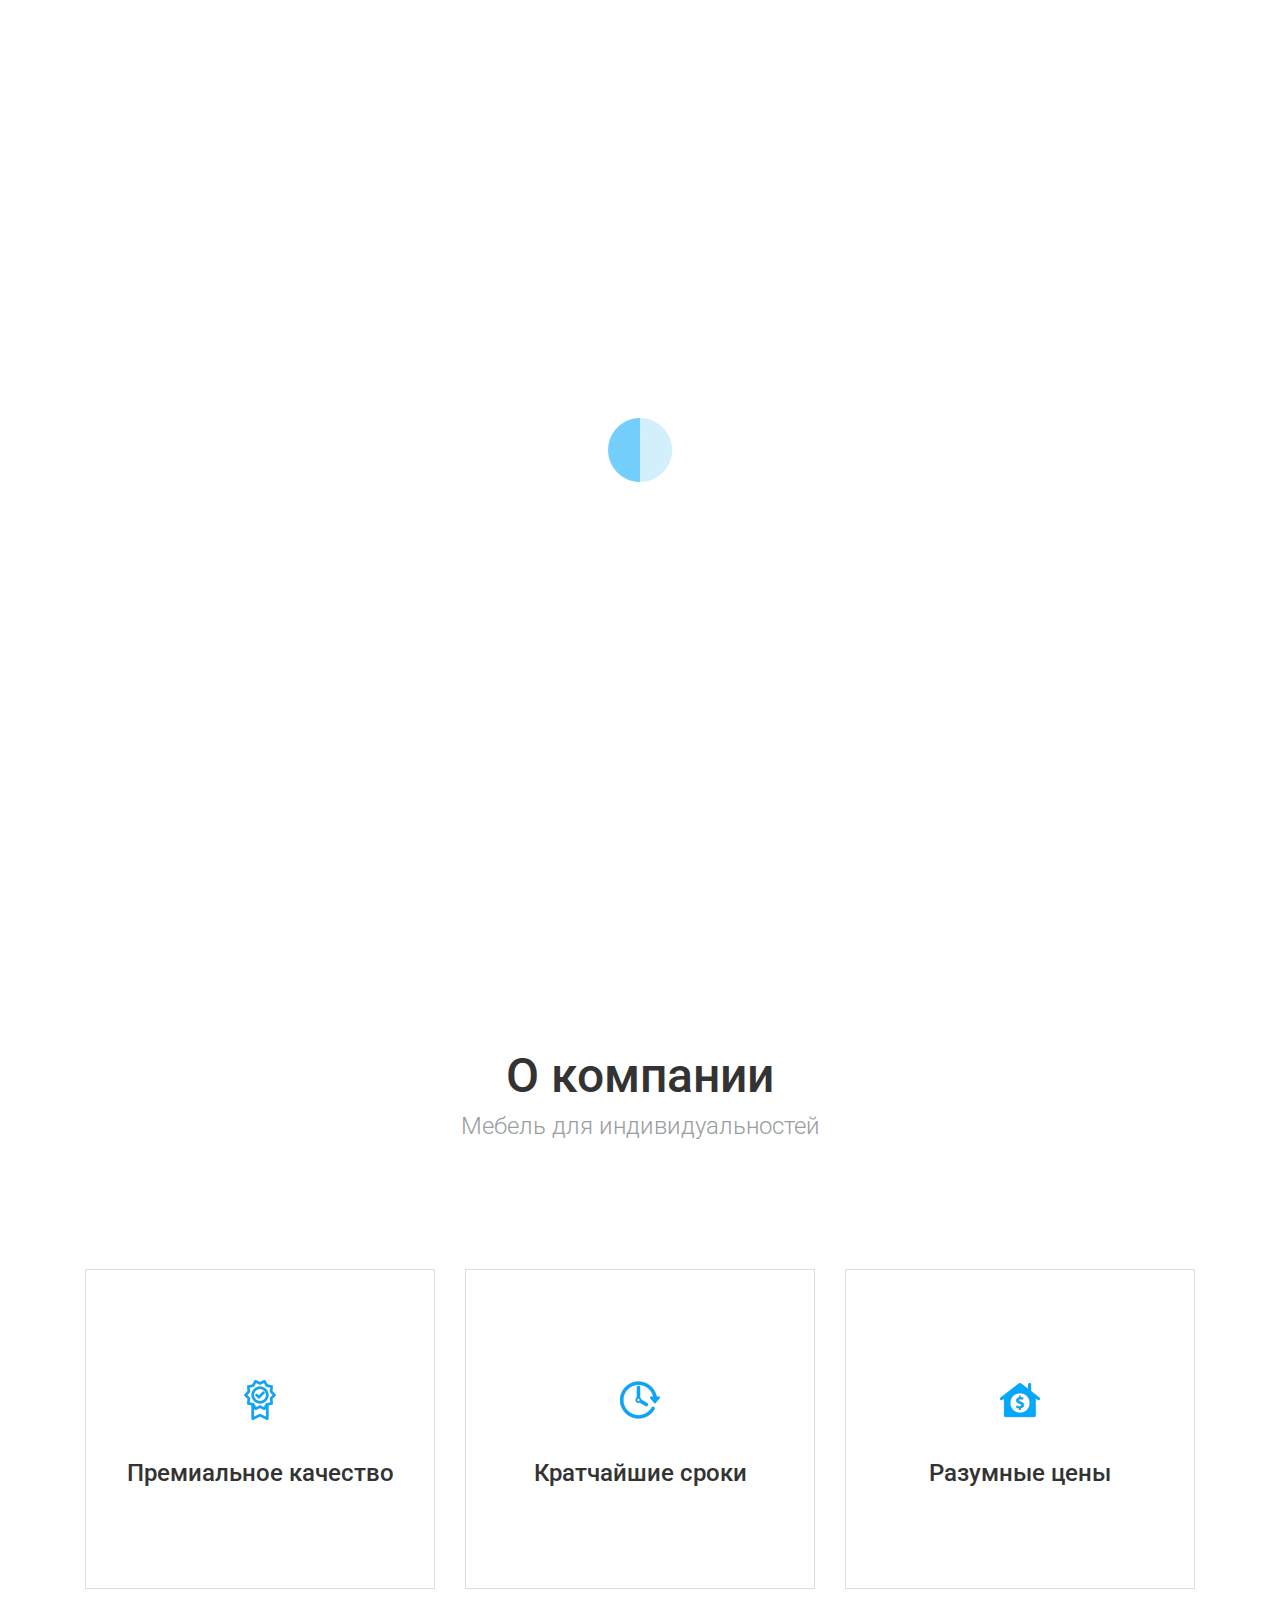
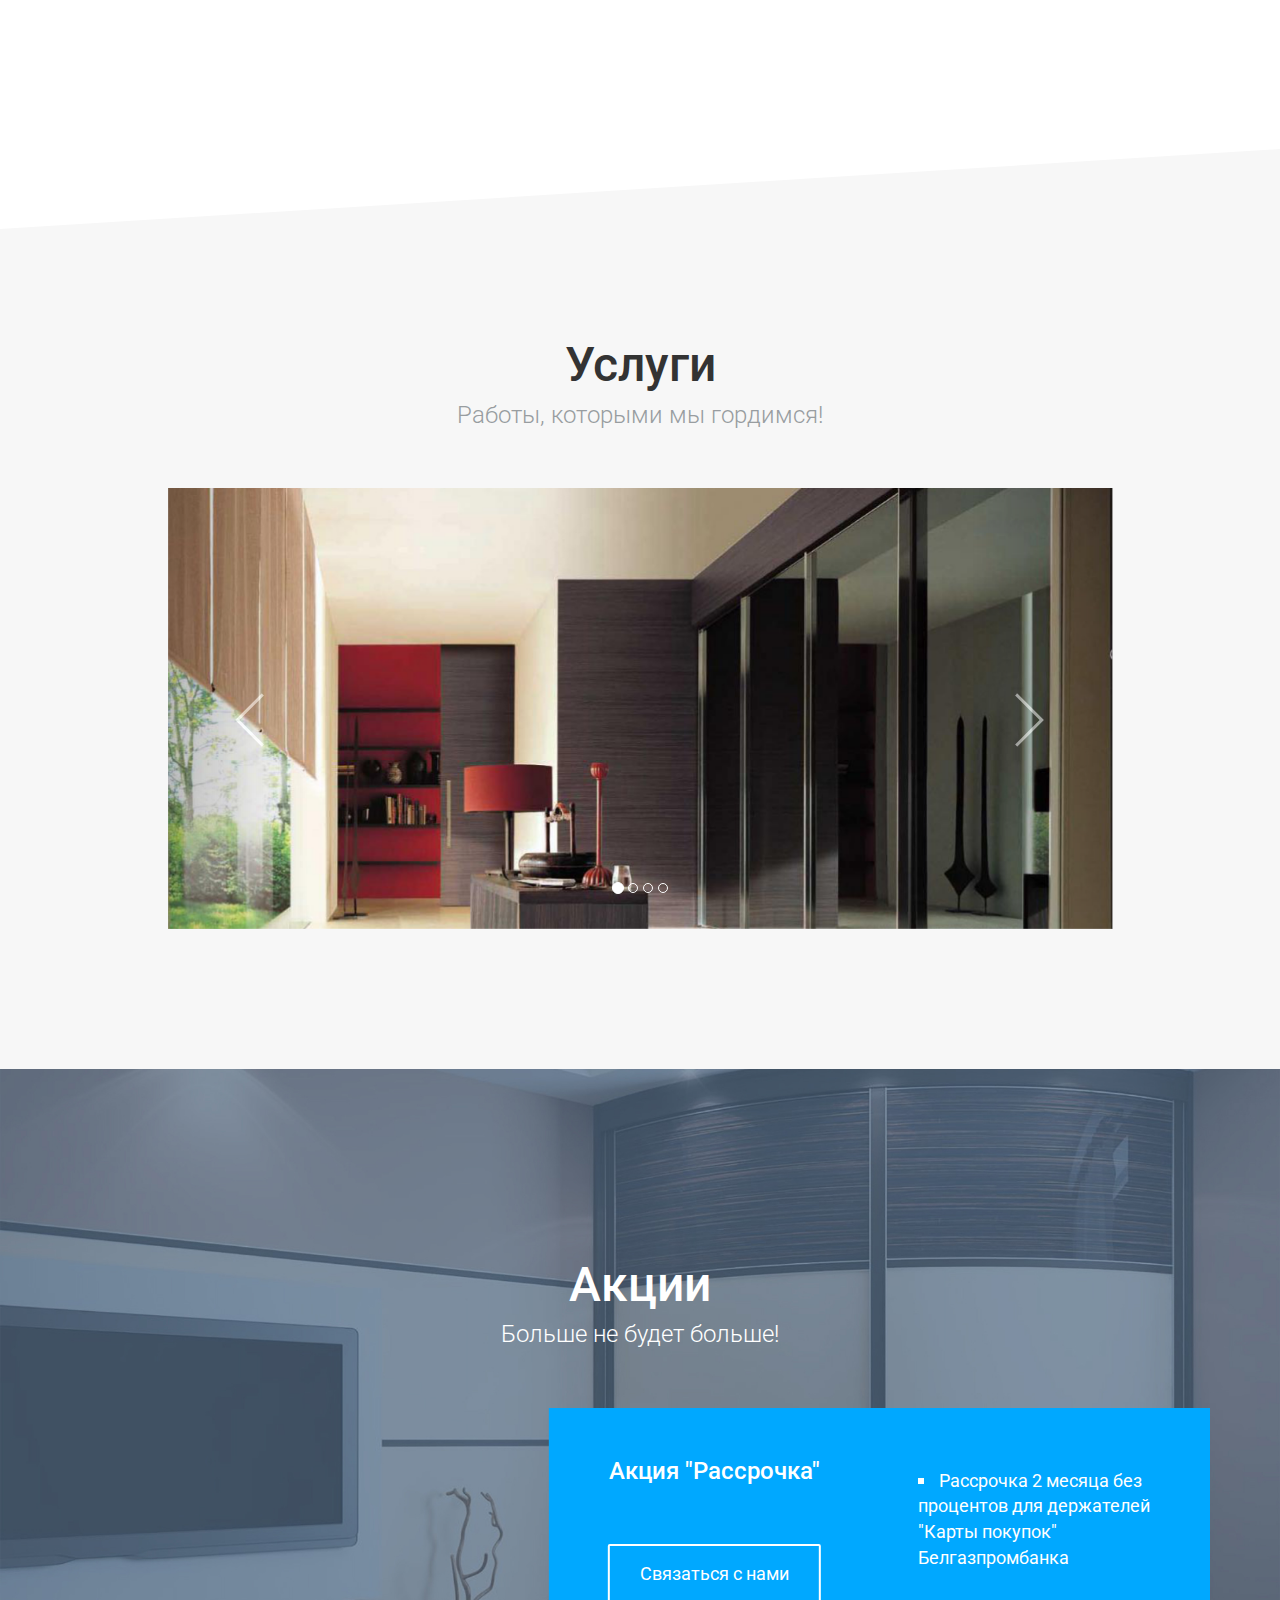
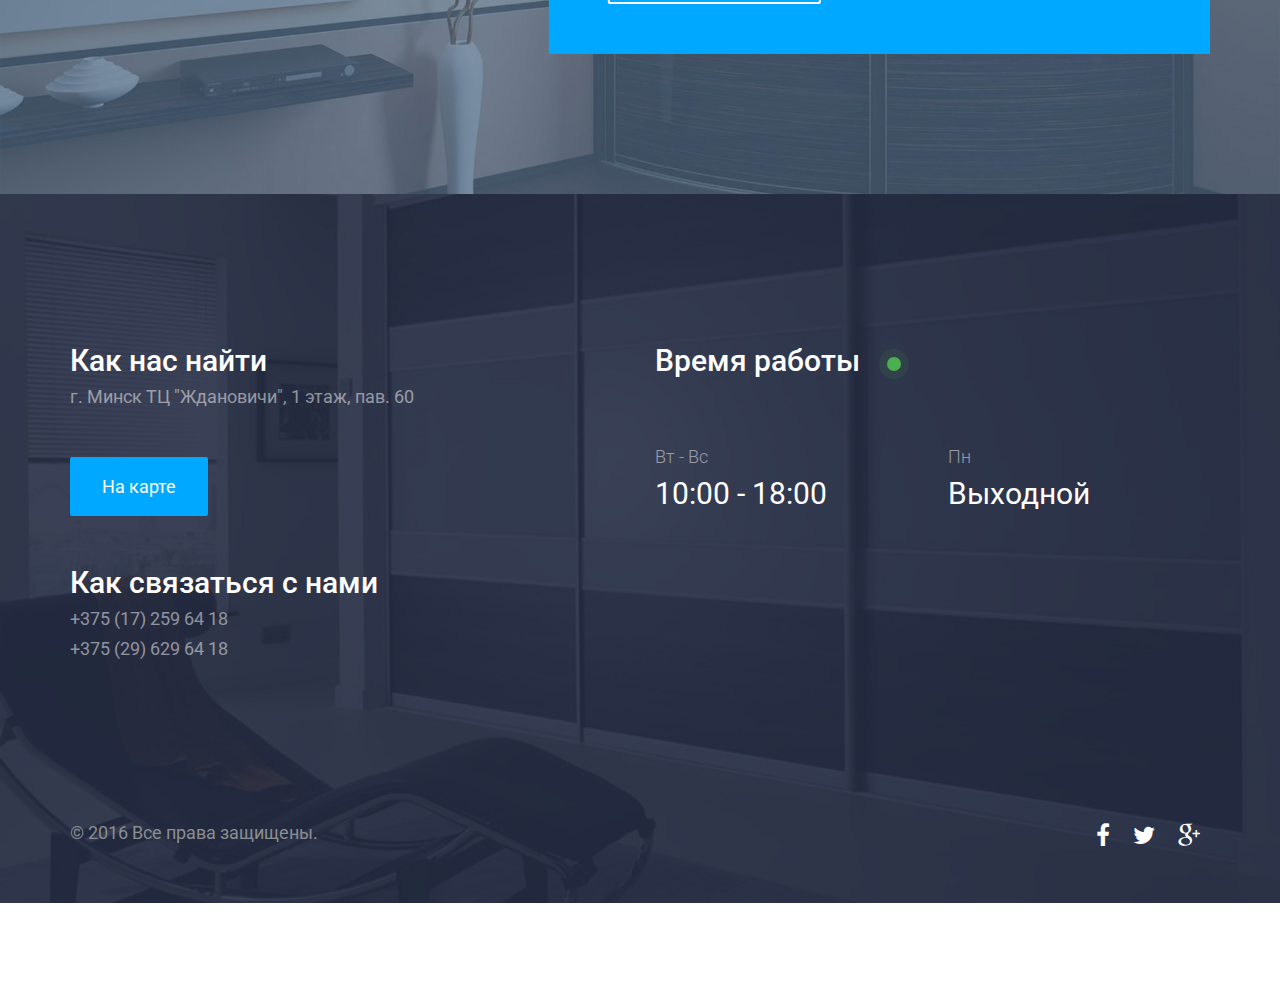
==== index.html @ fedb8f45 "Update index.html" ====
<!DOCTYPE html>
<html lang="en">

<head>
	<meta charset="UTF-8">
	<meta http-equiv="X-UA-Compatible" content="IE=edge">
	<meta name="viewport" content="width=device-width, initial-scale=1">
	<title>Студия Н. К.</title>
	<link rel="apple-touch-icon" sizes="57x57" href="img/favicons/apple-touch-icon-57x57.png">
	<link rel="apple-touch-icon" sizes="60x60" href="img/favicons/apple-touch-icon-60x60.png">
	<link rel="icon" type="image/png" href="img/favicons/favicon-32x32.png" sizes="32x32">
	<link rel="icon" type="image/png" href="img/favicons/favicon-16x16.png" sizes="16x16">
	<link rel="manifest" href="img/favicons/manifest.json">
	<link rel="shortcut icon" href="img/favicons/favicon.ico">
	<meta name="msapplication-TileColor" content="#00a8ff">
	<meta name="msapplication-config" content="img/favicons/browserconfig.xml">
	<meta name="theme-color" content="#ffffff">
	<link rel="stylesheet" type="text/css" href="css/normalize.css">
	<link rel="stylesheet" type="text/css" href="css/bootstrap.css">
	<link rel="stylesheet" type="text/css" href="css/owl.css">
	<link rel="stylesheet" type="text/css" href="css/animate.css">
	<link rel="stylesheet" type="text/css" href="fonts/font-awesome-4.1.0/css/font-awesome.min.css">
	<link rel="stylesheet" type="text/css" href="fonts/eleganticons/et-icons.css">
	<link rel="stylesheet" type="text/css" href="css/cardio.css">

	<script>
	  (function(i,s,o,g,r,a,m){i['GoogleAnalyticsObject']=r;i[r]=i[r]||function(){
	  (i[r].q=i[r].q||[]).push(arguments)},i[r].l=1*new Date();a=s.createElement(o),
	  m=s.getElementsByTagName(o)[0];a.async=1;a.src=g;m.parentNode.insertBefore(a,m)
	  })(window,document,'script','//www.google-analytics.com/analytics.js','ga');
	
	  ga('create', 'UA-74288903-2', 'auto');
	  ga('send', 'pageview');
	
	</script>
</head>

<body>
	<div class="preloader">
		<img src="img/loader.gif" alt="Preloader image">
	</div>
	<nav class="navbar">
		<div class="container">
			<div class="navbar-header">
				<button type="button" class="navbar-toggle collapsed" data-toggle="collapse" data-target="#bs-example-navbar-collapse-1">
					<span class="sr-only">Toggle navigation</span>
					<span class="icon-bar"></span>
					<span class="icon-bar"></span>
					<span class="icon-bar"></span>
				</button>
				<a class="navbar-brand" href="#"><img src="img/logo.png" data-active-url="img/logo-active.png" alt=""></a>
			</div>
			<div class="collapse navbar-collapse" id="bs-example-navbar-collapse-1">
				<ul class="nav navbar-nav navbar-right main-nav">
					<li><a href="#services">О компании</a></li>
					<li><a href="#team">Услуги</a></li>
					<li><a href="#pricing">Акции</a></li>
					<li><a href="#footer">Контакты</a></li>
					<li><a target="_blank" href="https://myconstructor.ru/public/iframe/constructor_5cbba2d075f0d1648e0851e1467ba79f.html">Конструктор шкафов</a></li>
				</ul>
			</div>
		</div>
	</nav>
	<header id="intro">
		<div class="container">
			<div class="table">
				<div class="header-text">
					<div class="row">
						<div class="col-md-12 text-center">
							<h3 class="light white">Мебель индивидуального проектирования</h3>
							<h1 class="white typed">Лучший шкаф для жизни.</h1>
							<span class="typed-cursor">|</span>
						</div>
					</div>
				</div>
			</div>
		</div>
	</header>
	<section>
		<div class="cut cut-top"></div>
	</section>
	<section id="services" class="section section-padded">
		<div class="container">
			<div class="row text-center title">
				<h2>О компании</h2>
				<h4 class="light muted">Мебель для индивидуальностей</h4>
			</div>
			<div class="row services">
				<div class="col-md-4">
					<div class="service">
						<div class="icon-holder">
							<img src="img/icons/quality.png" alt="" class="icon">
						</div>
						<h4 class="heading">Премиальное качество</h4>
						<p class="description">Основа нашего успеха – это постоянный рост и, конечно, наши специалисты.</p>
					</div>
				</div>
				<div class="col-md-4">
					<div class="service">
						<div class="icon-holder">
							<img src="img/icons/time.png" alt="" class="icon">
						</div>
						<h4 class="heading">Кратчайшие сроки</h4>
						<p class="description">Мы не боимся штрафов за превышение скорости работы.</p>
					</div>
				</div>
				<div class="col-md-4">
					<div class="service">
						<div class="icon-holder">
							<img src="img/icons/price.png" alt="" class="icon">
						</div>
						<h4 class="heading">Разумные цены</h4>
						<p class="description">Из скромного – только цена!</p>
					</div>
				</div>
			</div>
		</div>
		<div class="cut cut-bottom"></div>
	</section>
	<section id="team" class="section gray-bg">
		<div class="container">
			<div class="row title text-center">
				<h2 class="margin-top">Услуги</h2>
				<h4 class="light muted">Работы, которыми мы гордимся!</h4>
			</div>
			<div class="row">
				<div class="col-md-1"></div>
				<div class="col-md-10 pricings">
					<div id="myCarousel" class="carousel slide" data-ride="carousel">
					  <ol class="carousel-indicators">
					    <li data-target="#myCarousel" data-slide-to="0" class="active"></li>
					    <li data-target="#myCarousel" data-slide-to="1"></li>
					    <li data-target="#myCarousel" data-slide-to="2"></li>
					    <li data-target="#myCarousel" data-slide-to="3"></li>
					  </ol>
					  <div class="carousel-inner" role="listbox">
					    <div class="item active">
					      <img src="img/gallery/1.jpg" alt="Chania">
					    </div>

					    <div class="item">
					      <img src="img/gallery/2.jpg" alt="Chania">
					    </div>

					    <div class="item">
					      <img src="img/gallery/3.jpg" alt="Flower">
					    </div>

					    <div class="item">
					      <img src="img/gallery/4.jpg" alt="Flower">
					    </div>
					  </div>
					  <a class="left carousel-control" href="#myCarousel" role="button" data-slide="prev">
					    <span class="glyphicon glyphicon-chevron-left" aria-hidden="true"></span>
					    <span class="sr-only">Previous</span>
					  </a>
					  <a class="right carousel-control" href="#myCarousel" role="button" data-slide="next">
					    <span class="glyphicon glyphicon-chevron-right" aria-hidden="true"></span>
					    <span class="sr-only">Next</span>
					  </a>
					</div>
				</div>
			</div>
		</div>
	</section>
	<section id="pricing" class="section">
		<div class="container">
			<div class="row title text-center">
				<h2 class="margin-top white">Акции</h2>
				<h4 class="light white">Больше не будет больше!</h4>
			</div>
			<div class="row no-margin">
				<div class="col-md-7 no-padding col-md-offset-5 pricings text-center">
					<div class="pricing" >
						<div class="box-main active" data-img="img/sales.jpg">
							<h4 class="white">Акция "Рассрочка"</h4>
							<div class="navbar-nav" style="float:none!important;">
								<a href="#footer" class="btn btn-white-fill">Связаться с нами</a>
							</div>
							<i class="info-icon icon_question"></i>
						</div>
						<div class="box-second active">
							<ul class="white-list text-left">
								<li>Рассрочка 2 месяца без процентов для держателей "Карты покупок" Белгазпромбанка</li>
							</ul>
						</div>
					</div>
				</div>
			</div>
		</div>
	</section>
	<footer id="footer">
		<div class="container">
			<div class="row">
				<div class="col-sm-6 text-center-mobile">
					<h3 class="white">Как нас найти</h3>
					<h5 class="light regular light-white">г. Минск ТЦ "Ждановичи", 1 этаж, пав. 60 </h5>
					<a href="#"  data-toggle="modal" data-target="#modal1" class="btn btn-blue ripple trial-button">На карте</a>
					<h3 class="white">Как связаться с нами</h3>
					<h5 class="light regular light-white">+375 (17) 259 64 18 </h5>
					<h5 class="light regular light-white">+375 (29) 629 64 18  </h5>
				</div>
				<div class="col-sm-6 text-center-mobile">
					<h3 class="white">Время работы <span class="open-blink"></span></h3>
					<div class="row opening-hours">
						<div class="col-sm-6 text-center-mobile">
							<h5 class="light-white light">Вт - Вс</h5>
							<h3 class="regular white">10:00 - 18:00</h3>
						</div>
						<div class="col-sm-6 text-center-mobile">
							<h5 class="light-white light">Пн</h5>
							<h3 class="regular white">Выходной</h3>
						</div>
					</div>
				</div>
			</div>
			<div class="row bottom-footer text-center-mobile">
				<div class="col-sm-8">
					<p>&copy; 2016 Все права защищены.</p>
				</div>
				<div class="col-sm-4 text-right text-center-mobile">
					<ul class="social-footer">
						<li><a href="#"><i class="fa fa-facebook"></i></a></li>
						<li><a href="#"><i class="fa fa-twitter"></i></a></li>
						<li><a href="#"><i class="fa fa-google-plus"></i></a></li>
					</ul>
				</div>
			</div>
		</div>
	</footer>
	<div class="modal fade" id="modal1" tabindex="-1" role="dialog" aria-labelledby="myModalLabel" aria-hidden="true">
		<div class="modal-dialog">
			<div class="modal-content modal-popup">
				<script type="text/javascript" charset="utf-8" src="https://api-maps.yandex.ru/services/constructor/1.0/js/?sid=Uhcswc74l0vcbLnLt-iHU7yJ5qDntzKe&width=100%&height=600&lang=ru_RU&sourceType=constructor"></script>
			</div>
		</div>
	</div>
	<div class="mobile-nav">
		<ul>
		</ul>
		<a href="#" class="close-link"><i class="arrow_up"></i></a>
	</div>
	<script src="js/jquery-1.11.1.min.js"></script>
	<script src="js/owl.carousel.min.js"></script>
	<script src="js/bootstrap.min.js"></script>
	<script src="js/wow.min.js"></script>
	<script src="js/typewriter.js"></script>
	<script src="js/jquery.onepagenav.js"></script>
	<script src="js/main.js"></script>
</body>

</html>
---- fonts/eleganticons/et-icons.css ----
@font-face {
	font-family: 'ElegantIcons';
	src:url('ElegantIcons.eot');
	src:url('ElegantIcons.eot?#iefix') format('embedded-opentype'),
		url('ElegantIcons.woff') format('woff'),
		url('ElegantIcons.ttf') format('truetype'),
		url('ElegantIcons.svg#ElegantIcons') format('svg');
	font-weight: normal;
	font-style: normal;
}

/* Use the following CSS code if you want to use data attributes for inserting your icons */
[data-icon]:before {
	font-family: 'ElegantIcons';
	content: attr(data-icon);
	speak: none;
	font-weight: normal;
	font-variant: normal;
	text-transform: none;
	line-height: 1;
	-webkit-font-smoothing: antialiased;
	-moz-osx-font-smoothing: grayscale;
}

/* Use the following CSS code if you want to have a class per icon */
/*
Instead of a list of all class selectors,
you can use the generic selector below, but it's slower:
[class*="your-class-prefix"] {
*/
.arrow_up, .arrow_down, .arrow_left, .arrow_right, .arrow_left-up, .arrow_right-up, .arrow_right-down, .arrow_left-down, .arrow-up-down, .arrow_up-down_alt, .arrow_left-right_alt, .arrow_left-right, .arrow_expand_alt2, .arrow_expand_alt, .arrow_condense, .arrow_expand, .arrow_move, .arrow_carrot-up, .arrow_carrot-down, .arrow_carrot-left, .arrow_carrot-right, .arrow_carrot-2up, .arrow_carrot-2down, .arrow_carrot-2left, .arrow_carrot-2right, .arrow_carrot-up_alt2, .arrow_carrot-down_alt2, .arrow_carrot-left_alt2, .arrow_carrot-right_alt2, .arrow_carrot-2up_alt2, .arrow_carrot-2down_alt2, .arrow_carrot-2left_alt2, .arrow_carrot-2right_alt2, .arrow_triangle-up, .arrow_triangle-down, .arrow_triangle-left, .arrow_triangle-right, .arrow_triangle-up_alt2, .arrow_triangle-down_alt2, .arrow_triangle-left_alt2, .arrow_triangle-right_alt2, .arrow_back, .icon_minus-06, .icon_plus, .icon_close, .icon_check, .icon_minus_alt2, .icon_plus_alt2, .icon_close_alt2, .icon_check_alt2, .icon_zoom-out_alt, .icon_zoom-in_alt, .icon_search, .icon_box-empty, .icon_box-selected, .icon_minus-box, .icon_plus-box, .icon_box-checked, .icon_circle-empty, .icon_circle-slelected, .icon_stop_alt2, .icon_stop, .icon_pause_alt2, .icon_pause, .icon_menu, .icon_menu-square_alt2, .icon_menu-circle_alt2, .icon_ul, .icon_ol, .icon_adjust-horiz, .icon_adjust-vert, .icon_document_alt, .icon_documents_alt, .icon_pencil, .icon_pencil-edit_alt, .icon_pencil-edit, .icon_folder-alt, .icon_folder-open_alt, .icon_folder-add_alt, .icon_info_alt, .icon_error-oct_alt, .icon_error-circle_alt, .icon_error-triangle_alt, .icon_question_alt2, .icon_question, .icon_comment_alt, .icon_chat_alt, .icon_vol-mute_alt, .icon_volume-low_alt, .icon_volume-high_alt, .icon_quotations, .icon_quotations_alt2, .icon_clock_alt, .icon_lock_alt, .icon_lock-open_alt, .icon_key_alt, .icon_cloud_alt, .icon_cloud-upload_alt, .icon_cloud-download_alt, .icon_image, .icon_images, .icon_lightbulb_alt, .icon_gift_alt, .icon_house_alt, .icon_genius, .icon_mobile, .icon_tablet, .icon_laptop, .icon_desktop, .icon_camera_alt, .icon_mail_alt, .icon_cone_alt, .icon_ribbon_alt, .icon_bag_alt, .icon_creditcard, .icon_cart_alt, .icon_paperclip, .icon_tag_alt, .icon_tags_alt, .icon_trash_alt, .icon_cursor_alt, .icon_mic_alt, .icon_compass_alt, .icon_pin_alt, .icon_pushpin_alt, .icon_map_alt, .icon_drawer_alt, .icon_toolbox_alt, .icon_book_alt, .icon_calendar, .icon_film, .icon_table, .icon_contacts_alt, .icon_headphones, .icon_lifesaver, .icon_piechart, .icon_refresh, .icon_link_alt, .icon_link, .icon_loading, .icon_blocked, .icon_archive_alt, .icon_heart_alt, .icon_star_alt, .icon_star-half_alt, .icon_star, .icon_star-half, .icon_tools, .icon_tool, .icon_cog, .icon_cogs, .arrow_up_alt, .arrow_down_alt, .arrow_left_alt, .arrow_right_alt, .arrow_left-up_alt, .arrow_right-up_alt, .arrow_right-down_alt, .arrow_left-down_alt, .arrow_condense_alt, .arrow_expand_alt3, .arrow_carrot_up_alt, .arrow_carrot-down_alt, .arrow_carrot-left_alt, .arrow_carrot-right_alt, .arrow_carrot-2up_alt, .arrow_carrot-2dwnn_alt, .arrow_carrot-2left_alt, .arrow_carrot-2right_alt, .arrow_triangle-up_alt, .arrow_triangle-down_alt, .arrow_triangle-left_alt, .arrow_triangle-right_alt, .icon_minus_alt, .icon_plus_alt, .icon_close_alt, .icon_check_alt, .icon_zoom-out, .icon_zoom-in, .icon_stop_alt, .icon_menu-square_alt, .icon_menu-circle_alt, .icon_document, .icon_documents, .icon_pencil_alt, .icon_folder, .icon_folder-open, .icon_folder-add, .icon_folder_upload, .icon_folder_download, .icon_info, .icon_error-circle, .icon_error-oct, .icon_error-triangle, .icon_question_alt, .icon_comment, .icon_chat, .icon_vol-mute, .icon_volume-low, .icon_volume-high, .icon_quotations_alt, .icon_clock, .icon_lock, .icon_lock-open, .icon_key, .icon_cloud, .icon_cloud-upload, .icon_cloud-download, .icon_lightbulb, .icon_gift, .icon_house, .icon_camera, .icon_mail, .icon_cone, .icon_ribbon, .icon_bag, .icon_cart, .icon_tag, .icon_tags, .icon_trash, .icon_cursor, .icon_mic, .icon_compass, .icon_pin, .icon_pushpin, .icon_map, .icon_drawer, .icon_toolbox, .icon_book, .icon_contacts, .icon_archive, .icon_heart, .icon_profile, .icon_group, .icon_grid-2x2, .icon_grid-3x3, .icon_music, .icon_pause_alt, .icon_phone, .icon_upload, .icon_download, .social_facebook, .social_twitter, .social_pinterest, .social_googleplus, .social_tumblr, .social_tumbleupon, .social_wordpress, .social_instagram, .social_dribbble, .social_vimeo, .social_linkedin, .social_rss, .social_deviantart, .social_share, .social_myspace, .social_skype, .social_youtube, .social_picassa, .social_googledrive, .social_flickr, .social_blogger, .social_spotify, .social_delicious, .social_facebook_circle, .social_twitter_circle, .social_pinterest_circle, .social_googleplus_circle, .social_tumblr_circle, .social_stumbleupon_circle, .social_wordpress_circle, .social_instagram_circle, .social_dribbble_circle, .social_vimeo_circle, .social_linkedin_circle, .social_rss_circle, .social_deviantart_circle, .social_share_circle, .social_myspace_circle, .social_skype_circle, .social_youtube_circle, .social_picassa_circle, .social_googledrive_alt2, .social_flickr_circle, .social_blogger_circle, .social_spotify_circle, .social_delicious_circle, .social_facebook_square, .social_twitter_square, .social_pinterest_square, .social_googleplus_square, .social_tumblr_square, .social_stumbleupon_square, .social_wordpress_square, .social_instagram_square, .social_dribbble_square, .social_vimeo_square, .social_linkedin_square, .social_rss_square, .social_deviantart_square, .social_share_square, .social_myspace_square, .social_skype_square, .social_youtube_square, .social_picassa_square, .social_googledrive_square, .social_flickr_square, .social_blogger_square, .social_spotify_square, .social_delicious_square, .icon_printer, .icon_calulator, .icon_building, .icon_floppy, .icon_drive, .icon_search-2, .icon_id, .icon_id-2, .icon_puzzle, .icon_like, .icon_dislike, .icon_mug, .icon_currency, .icon_wallet, .icon_pens, .icon_easel, .icon_flowchart, .icon_datareport, .icon_briefcase, .icon_shield, .icon_percent, .icon_globe, .icon_globe-2, .icon_target, .icon_hourglass, .icon_balance, .icon_rook, .icon_printer-alt, .icon_calculator_alt, .icon_building_alt, .icon_floppy_alt, .icon_drive_alt, .icon_search_alt, .icon_id_alt, .icon_id-2_alt, .icon_puzzle_alt, .icon_like_alt, .icon_dislike_alt, .icon_mug_alt, .icon_currency_alt, .icon_wallet_alt, .icon_pens_alt, .icon_easel_alt, .icon_flowchart_alt, .icon_datareport_alt, .icon_briefcase_alt, .icon_shield_alt, .icon_percent_alt, .icon_globe_alt, .icon_clipboard {
	font-family: 'ElegantIcons';
	speak: none;
	font-style: normal;
	font-weight: normal;
	font-variant: normal;
	text-transform: none;
	line-height: 1;
	-webkit-font-smoothing: antialiased;
}
.arrow_up:before {
	content: "\21";
}
.arrow_down:before {
	content: "\22";
}
.arrow_left:before {
	content: "\23";
}
.arrow_right:before {
	content: "\24";
}
.arrow_left-up:before {
	content: "\25";
}
.arrow_right-up:before {
	content: "\26";
}
.arrow_right-down:before {
	content: "\27";
}
.arrow_left-down:before {
	content: "\28";
}
.arrow-up-down:before {
	content: "\29";
}
.arrow_up-down_alt:before {
	content: "\2a";
}
.arrow_left-right_alt:before {
	content: "\2b";
}
.arrow_left-right:before {
	content: "\2c";
}
.arrow_expand_alt2:before {
	content: "\2d";
}
.arrow_expand_alt:before {
	content: "\2e";
}
.arrow_condense:before {
	content: "\2f";
}
.arrow_expand:before {
	content: "\30";
}
.arrow_move:before {
	content: "\31";
}
.arrow_carrot-up:before {
	content: "\32";
}
.arrow_carrot-down:before {
	content: "\33";
}
.arrow_carrot-left:before {
	content: "\34";
}
.arrow_carrot-right:before {
	content: "\35";
}
.arrow_carrot-2up:before {
	content: "\36";
}
.arrow_carrot-2down:before {
	content: "\37";
}
.arrow_carrot-2left:before {
	content: "\38";
}
.arrow_carrot-2right:before {
	content: "\39";
}
.arrow_carrot-up_alt2:before {
	content: "\3a";
}
.arrow_carrot-down_alt2:before {
	content: "\3b";
}
.arrow_carrot-left_alt2:before {
	content: "\3c";
}
.arrow_carrot-right_alt2:before {
	content: "\3d";
}
.arrow_carrot-2up_alt2:before {
	content: "\3e";
}
.arrow_carrot-2down_alt2:before {
	content: "\3f";
}
.arrow_carrot-2left_alt2:before {
	content: "\40";
}
.arrow_carrot-2right_alt2:before {
	content: "\41";
}
.arrow_triangle-up:before {
	content: "\42";
}
.arrow_triangle-down:before {
	content: "\43";
}
.arrow_triangle-left:before {
	content: "\44";
}
.arrow_triangle-right:before {
	content: "\45";
}
.arrow_triangle-up_alt2:before {
	content: "\46";
}
.arrow_triangle-down_alt2:before {
	content: "\47";
}
.arrow_triangle-left_alt2:before {
	content: "\48";
}
.arrow_triangle-right_alt2:before {
	content: "\49";
}
.arrow_back:before {
	content: "\4a";
}
.icon_minus-06:before {
	content: "\4b";
}
.icon_plus:before {
	content: "\4c";
}
.icon_close:before {
	content: "\4d";
}
.icon_check:before {
	content: "\4e";
}
.icon_minus_alt2:before {
	content: "\4f";
}
.icon_plus_alt2:before {
	content: "\50";
}
.icon_close_alt2:before {
	content: "\51";
}
.icon_check_alt2:before {
	content: "\52";
}
.icon_zoom-out_alt:before {
	content: "\53";
}
.icon_zoom-in_alt:before {
	content: "\54";
}
.icon_search:before {
	content: "\55";
}
.icon_box-empty:before {
	content: "\56";
}
.icon_box-selected:before {
	content: "\57";
}
.icon_minus-box:before {
	content: "\58";
}
.icon_plus-box:before {
	content: "\59";
}
.icon_box-checked:before {
	content: "\5a";
}
.icon_circle-empty:before {
	content: "\5b";
}
.icon_circle-slelected:before {
	content: "\5c";
}
.icon_stop_alt2:before {
	content: "\5d";
}
.icon_stop:before {
	content: "\5e";
}
.icon_pause_alt2:before {
	content: "\5f";
}
.icon_pause:before {
	content: "\60";
}
.icon_menu:before {
	content: "\61";
}
.icon_menu-square_alt2:before {
	content: "\62";
}
.icon_menu-circle_alt2:before {
	content: "\63";
}
.icon_ul:before {
	content: "\64";
}
.icon_ol:before {
	content: "\65";
}
.icon_adjust-horiz:before {
	content: "\66";
}
.icon_adjust-vert:before {
	content: "\67";
}
.icon_document_alt:before {
	content: "\68";
}
.icon_documents_alt:before {
	content: "\69";
}
.icon_pencil:before {
	content: "\6a";
}
.icon_pencil-edit_alt:before {
	content: "\6b";
}
.icon_pencil-edit:before {
	content: "\6c";
}
.icon_folder-alt:before {
	content: "\6d";
}
.icon_folder-open_alt:before {
	content: "\6e";
}
.icon_folder-add_alt:before {
	content: "\6f";
}
.icon_info_alt:before {
	content: "\70";
}
.icon_error-oct_alt:before {
	content: "\71";
}
.icon_error-circle_alt:before {
	content: "\72";
}
.icon_error-triangle_alt:before {
	content: "\73";
}
.icon_question_alt2:before {
	content: "\74";
}
.icon_question:before {
	content: "\75";
}
.icon_comment_alt:before {
	content: "\76";
}
.icon_chat_alt:before {
	content: "\77";
}
.icon_vol-mute_alt:before {
	content: "\78";
}
.icon_volume-low_alt:before {
	content: "\79";
}
.icon_volume-high_alt:before {
	content: "\7a";
}
.icon_quotations:before {
	content: "\7b";
}
.icon_quotations_alt2:before {
	content: "\7c";
}
.icon_clock_alt:before {
	content: "\7d";
}
.icon_lock_alt:before {
	content: "\7e";
}
.icon_lock-open_alt:before {
	content: "\e000";
}
.icon_key_alt:before {
	content: "\e001";
}
.icon_cloud_alt:before {
	content: "\e002";
}
.icon_cloud-upload_alt:before {
	content: "\e003";
}
.icon_cloud-download_alt:before {
	content: "\e004";
}
.icon_image:before {
	content: "\e005";
}
.icon_images:before {
	content: "\e006";
}
.icon_lightbulb_alt:before {
	content: "\e007";
}
.icon_gift_alt:before {
	content: "\e008";
}
.icon_house_alt:before {
	content: "\e009";
}
.icon_genius:before {
	content: "\e00a";
}
.icon_mobile:before {
	content: "\e00b";
}
.icon_tablet:before {
	content: "\e00c";
}
.icon_laptop:before {
	content: "\e00d";
}
.icon_desktop:before {
	content: "\e00e";
}
.icon_camera_alt:before {
	content: "\e00f";
}
.icon_mail_alt:before {
	content: "\e010";
}
.icon_cone_alt:before {
	content: "\e011";
}
.icon_ribbon_alt:before {
	content: "\e012";
}
.icon_bag_alt:before {
	content: "\e013";
}
.icon_creditcard:before {
	content: "\e014";
}
.icon_cart_alt:before {
	content: "\e015";
}
.icon_paperclip:before {
	content: "\e016";
}
.icon_tag_alt:before {
	content: "\e017";
}
.icon_tags_alt:before {
	content: "\e018";
}
.icon_trash_alt:before {
	content: "\e019";
}
.icon_cursor_alt:before {
	content: "\e01a";
}
.icon_mic_alt:before {
	content: "\e01b";
}
.icon_compass_alt:before {
	content: "\e01c";
}
.icon_pin_alt:before {
	content: "\e01d";
}
.icon_pushpin_alt:before {
	content: "\e01e";
}
.icon_map_alt:before {
	content: "\e01f";
}
.icon_drawer_alt:before {
	content: "\e020";
}
.icon_toolbox_alt:before {
	content: "\e021";
}
.icon_book_alt:before {
	content: "\e022";
}
.icon_calendar:before {
	content: "\e023";
}
.icon_film:before {
	content: "\e024";
}
.icon_table:before {
	content: "\e025";
}
.icon_contacts_alt:before {
	content: "\e026";
}
.icon_headphones:before {
	content: "\e027";
}
.icon_lifesaver:before {
	content: "\e028";
}
.icon_piechart:before {
	content: "\e029";
}
.icon_refresh:before {
	content: "\e02a";
}
.icon_link_alt:before {
	content: "\e02b";
}
.icon_link:before {
	content: "\e02c";
}
.icon_loading:before {
	content: "\e02d";
}
.icon_blocked:before {
	content: "\e02e";
}
.icon_archive_alt:before {
	content: "\e02f";
}
.icon_heart_alt:before {
	content: "\e030";
}
.icon_star_alt:before {
	content: "\e031";
}
.icon_star-half_alt:before {
	content: "\e032";
}
.icon_star:before {
	content: "\e033";
}
.icon_star-half:before {
	content: "\e034";
}
.icon_tools:before {
	content: "\e035";
}
.icon_tool:before {
	content: "\e036";
}
.icon_cog:before {
	content: "\e037";
}
.icon_cogs:before {
	content: "\e038";
}
.arrow_up_alt:before {
	content: "\e039";
}
.arrow_down_alt:before {
	content: "\e03a";
}
.arrow_left_alt:before {
	content: "\e03b";
}
.arrow_right_alt:before {
	content: "\e03c";
}
.arrow_left-up_alt:before {
	content: "\e03d";
}
.arrow_right-up_alt:before {
	content: "\e03e";
}
.arrow_right-down_alt:before {
	content: "\e03f";
}
.arrow_left-down_alt:before {
	content: "\e040";
}
.arrow_condense_alt:before {
	content: "\e041";
}
.arrow_expand_alt3:before {
	content: "\e042";
}
.arrow_carrot_up_alt:before {
	content: "\e043";
}
.arrow_carrot-down_alt:before {
	content: "\e044";
}
.arrow_carrot-left_alt:before {
	content: "\e045";
}
.arrow_carrot-right_alt:before {
	content: "\e046";
}
.arrow_carrot-2up_alt:before {
	content: "\e047";
}
.arrow_carrot-2dwnn_alt:before {
	content: "\e048";
}
.arrow_carrot-2left_alt:before {
	content: "\e049";
}
.arrow_carrot-2right_alt:before {
	content: "\e04a";
}
.arrow_triangle-up_alt:before {
	content: "\e04b";
}
.arrow_triangle-down_alt:before {
	content: "\e04c";
}
.arrow_triangle-left_alt:before {
	content: "\e04d";
}
.arrow_triangle-right_alt:before {
	content: "\e04e";
}
.icon_minus_alt:before {
	content: "\e04f";
}
.icon_plus_alt:before {
	content: "\e050";
}
.icon_close_alt:before {
	content: "\e051";
}
.icon_check_alt:before {
	content: "\e052";
}
.icon_zoom-out:before {
	content: "\e053";
}
.icon_zoom-in:before {
	content: "\e054";
}
.icon_stop_alt:before {
	content: "\e055";
}
.icon_menu-square_alt:before {
	content: "\e056";
}
.icon_menu-circle_alt:before {
	content: "\e057";
}
.icon_document:before {
	content: "\e058";
}
.icon_documents:before {
	content: "\e059";
}
.icon_pencil_alt:before {
	content: "\e05a";
}
.icon_folder:before {
	content: "\e05b";
}
.icon_folder-open:before {
	content: "\e05c";
}
.icon_folder-add:before {
	content: "\e05d";
}
.icon_folder_upload:before {
	content: "\e05e";
}
.icon_folder_download:before {
	content: "\e05f";
}
.icon_info:before {
	content: "\e060";
}
.icon_error-circle:before {
	content: "\e061";
}
.icon_error-oct:before {
	content: "\e062";
}
.icon_error-triangle:before {
	content: "\e063";
}
.icon_question_alt:before {
	content: "\e064";
}
.icon_comment:before {
	content: "\e065";
}
.icon_chat:before {
	content: "\e066";
}
.icon_vol-mute:before {
	content: "\e067";
}
.icon_volume-low:before {
	content: "\e068";
}
.icon_volume-high:before {
	content: "\e069";
}
.icon_quotations_alt:before {
	content: "\e06a";
}
.icon_clock:before {
	content: "\e06b";
}
.icon_lock:before {
	content: "\e06c";
}
.icon_lock-open:before {
	content: "\e06d";
}
.icon_key:before {
	content: "\e06e";
}
.icon_cloud:before {
	content: "\e06f";
}
.icon_cloud-upload:before {
	content: "\e070";
}
.icon_cloud-download:before {
	content: "\e071";
}
.icon_lightbulb:before {
	content: "\e072";
}
.icon_gift:before {
	content: "\e073";
}
.icon_house:before {
	content: "\e074";
}
.icon_camera:before {
	content: "\e075";
}
.icon_mail:before {
	content: "\e076";
}
.icon_cone:before {
	content: "\e077";
}
.icon_ribbon:before {
	content: "\e078";
}
.icon_bag:before {
	content: "\e079";
}
.icon_cart:before {
	content: "\e07a";
}
.icon_tag:before {
	content: "\e07b";
}
.icon_tags:before {
	content: "\e07c";
}
.icon_trash:before {
	content: "\e07d";
}
.icon_cursor:before {
	content: "\e07e";
}
.icon_mic:before {
	content: "\e07f";
}
.icon_compass:before {
	content: "\e080";
}
.icon_pin:before {
	content: "\e081";
}
.icon_pushpin:before {
	content: "\e082";
}
.icon_map:before {
	content: "\e083";
}
.icon_drawer:before {
	content: "\e084";
}
.icon_toolbox:before {
	content: "\e085";
}
.icon_book:before {
	content: "\e086";
}
.icon_contacts:before {
	content: "\e087";
}
.icon_archive:before {
	content: "\e088";
}
.icon_heart:before {
	content: "\e089";
}
.icon_profile:before {
	content: "\e08a";
}
.icon_group:before {
	content: "\e08b";
}
.icon_grid-2x2:before {
	content: "\e08c";
}
.icon_grid-3x3:before {
	content: "\e08d";
}
.icon_music:before {
	content: "\e08e";
}
.icon_pause_alt:before {
	content: "\e08f";
}
.icon_phone:before {
	content: "\e090";
}
.icon_upload:before {
	content: "\e091";
}
.icon_download:before {
	content: "\e092";
}
.social_facebook:before {
	content: "\e093";
}
.social_twitter:before {
	content: "\e094";
}
.social_pinterest:before {
	content: "\e095";
}
.social_googleplus:before {
	content: "\e096";
}
.social_tumblr:before {
	content: "\e097";
}
.social_tumbleupon:before {
	content: "\e098";
}
.social_wordpress:before {
	content: "\e099";
}
.social_instagram:before {
	content: "\e09a";
}
.social_dribbble:before {
	content: "\e09b";
}
.social_vimeo:before {
	content: "\e09c";
}
.social_linkedin:before {
	content: "\e09d";
}
.social_rss:before {
	content: "\e09e";
}
.social_deviantart:before {
	content: "\e09f";
}
.social_share:before {
	content: "\e0a0";
}
.social_myspace:before {
	content: "\e0a1";
}
.social_skype:before {
	content: "\e0a2";
}
.social_youtube:before {
	content: "\e0a3";
}
.social_picassa:before {
	content: "\e0a4";
}
.social_googledrive:before {
	content: "\e0a5";
}
.social_flickr:before {
	content: "\e0a6";
}
.social_blogger:before {
	content: "\e0a7";
}
.social_spotify:before {
	content: "\e0a8";
}
.social_delicious:before {
	content: "\e0a9";
}
.social_facebook_circle:before {
	content: "\e0aa";
}
.social_twitter_circle:before {
	content: "\e0ab";
}
.social_pinterest_circle:before {
	content: "\e0ac";
}
.social_googleplus_circle:before {
	content: "\e0ad";
}
.social_tumblr_circle:before {
	content: "\e0ae";
}
.social_stumbleupon_circle:before {
	content: "\e0af";
}
.social_wordpress_circle:before {
	content: "\e0b0";
}
.social_instagram_circle:before {
	content: "\e0b1";
}
.social_dribbble_circle:before {
	content: "\e0b2";
}
.social_vimeo_circle:before {
	content: "\e0b3";
}
.social_linkedin_circle:before {
	content: "\e0b4";
}
.social_rss_circle:before {
	content: "\e0b5";
}
.social_deviantart_circle:before {
	content: "\e0b6";
}
.social_share_circle:before {
	content: "\e0b7";
}
.social_myspace_circle:before {
	content: "\e0b8";
}
.social_skype_circle:before {
	content: "\e0b9";
}
.social_youtube_circle:before {
	content: "\e0ba";
}
.social_picassa_circle:before {
	content: "\e0bb";
}
.social_googledrive_alt2:before {
	content: "\e0bc";
}
.social_flickr_circle:before {
	content: "\e0bd";
}
.social_blogger_circle:before {
	content: "\e0be";
}
.social_spotify_circle:before {
	content: "\e0bf";
}
.social_delicious_circle:before {
	content: "\e0c0";
}
.social_facebook_square:before {
	content: "\e0c1";
}
.social_twitter_square:before {
	content: "\e0c2";
}
.social_pinterest_square:before {
	content: "\e0c3";
}
.social_googleplus_square:before {
	content: "\e0c4";
}
.social_tumblr_square:before {
	content: "\e0c5";
}
.social_stumbleupon_square:before {
	content: "\e0c6";
}
.social_wordpress_square:before {
	content: "\e0c7";
}
.social_instagram_square:before {
	content: "\e0c8";
}
.social_dribbble_square:before {
	content: "\e0c9";
}
.social_vimeo_square:before {
	content: "\e0ca";
}
.social_linkedin_square:before {
	content: "\e0cb";
}
.social_rss_square:before {
	content: "\e0cc";
}
.social_deviantart_square:before {
	content: "\e0cd";
}
.social_share_square:before {
	content: "\e0ce";
}
.social_myspace_square:before {
	content: "\e0cf";
}
.social_skype_square:before {
	content: "\e0d0";
}
.social_youtube_square:before {
	content: "\e0d1";
}
.social_picassa_square:before {
	content: "\e0d2";
}
.social_googledrive_square:before {
	content: "\e0d3";
}
.social_flickr_square:before {
	content: "\e0d4";
}
.social_blogger_square:before {
	content: "\e0d5";
}
.social_spotify_square:before {
	content: "\e0d6";
}
.social_delicious_square:before {
	content: "\e0d7";
}
.icon_printer:before {
	content: "\e103";
}
.icon_calulator:before {
	content: "\e0ee";
}
.icon_building:before {
	content: "\e0ef";
}
.icon_floppy:before {
	content: "\e0e8";
}
.icon_drive:before {
	content: "\e0ea";
}
.icon_search-2:before {
	content: "\e101";
}
.icon_id:before {
	content: "\e107";
}
.icon_id-2:before {
	content: "\e108";
}
.icon_puzzle:before {
	content: "\e102";
}
.icon_like:before {
	content: "\e106";
}
.icon_dislike:before {
	content: "\e0eb";
}
.icon_mug:before {
	content: "\e105";
}
.icon_currency:before {
	content: "\e0ed";
}
.icon_wallet:before {
	content: "\e100";
}
.icon_pens:before {
	content: "\e104";
}
.icon_easel:before {
	content: "\e0e9";
}
.icon_flowchart:before {
	content: "\e109";
}
.icon_datareport:before {
	content: "\e0ec";
}
.icon_briefcase:before {
	content: "\e0fe";
}
.icon_shield:before {
	content: "\e0f6";
}
.icon_percent:before {
	content: "\e0fb";
}
.icon_globe:before {
	content: "\e0e2";
}
.icon_globe-2:before {
	content: "\e0e3";
}
.icon_target:before {
	content: "\e0f5";
}
.icon_hourglass:before {
	content: "\e0e1";
}
.icon_balance:before {
	content: "\e0ff";
}
.icon_rook:before {
	content: "\e0f8";
}
.icon_printer-alt:before {
	content: "\e0fa";
}
.icon_calculator_alt:before {
	content: "\e0e7";
}
.icon_building_alt:before {
	content: "\e0fd";
}
.icon_floppy_alt:before {
	content: "\e0e4";
}
.icon_drive_alt:before {
	content: "\e0e5";
}
.icon_search_alt:before {
	content: "\e0f7";
}
.icon_id_alt:before {
	content: "\e0e0";
}
.icon_id-2_alt:before {
	content: "\e0fc";
}
.icon_puzzle_alt:before {
	content: "\e0f9";
}
.icon_like_alt:before {
	content: "\e0dd";
}
.icon_dislike_alt:before {
	content: "\e0f1";
}
.icon_mug_alt:before {
	content: "\e0dc";
}
.icon_currency_alt:before {
	content: "\e0f3";
}
.icon_wallet_alt:before {
	content: "\e0d8";
}
.icon_pens_alt:before {
	content: "\e0db";
}
.icon_easel_alt:before {
	content: "\e0f0";
}
.icon_flowchart_alt:before {
	content: "\e0df";
}
.icon_datareport_alt:before {
	content: "\e0f2";
}
.icon_briefcase_alt:before {
	content: "\e0f4";
}
.icon_shield_alt:before {
	content: "\e0d9";
}
.icon_percent_alt:before {
	content: "\e0da";
}
.icon_globe_alt:before {
	content: "\e0de";
}
.icon_clipboard:before {
	content: "\e0e6";
}


	.glyph {
		float: left;
		text-align: center;
		padding: .75em;
		margin: .4em 1.5em .75em 0;
		width: 6em;
text-shadow: none;
	}
        .glyph_big {
        font-size: 128px;
        color: #59c5dc;
        float: left;
        margin-right: 20px;
        }

        .glyph div { padding-bottom: 10px;}

	.glyph input {
		font-family: consolas, monospace;
		font-size: 12px;
		width: 100%;
		text-align: center;
		border: 0;
		box-shadow: 0 0 0 1px #ccc;
		padding: .2em;
                -moz-border-radius: 5px;
                -webkit-border-radius: 5px;
	}
	.centered {
		margin-left: auto;
		margin-right: auto;
	}
	.glyph .fs1 {
		font-size: 2em;
	}
---- css/cardio.css ----
@import url(http://fonts.googleapis.com/css?family=Roboto:300,400,500,700);body{font-family:'Roboto', 'Helvetica Neue', 'Segoe UI', Helvetica, Arial, sans-serif;font-size:14px;overflow-x:hidden;color:#2a3237;-webkit-font-smoothing:antialiased;-moz-osx-font-smoothing:grayscale;}
.parallax{position:absolute;overflow:hidden;width:100%;-webkit-transform:translateZ(0);-ms-transform:translateZ(0);transform:translateZ(0);}
.parallax img{width:100%;height:100%;}
.preloader{position:fixed;z-index:9999;width:100%;height:100%;background-color:white;}
.preloader img{position:absolute;top:calc(50% - 32px);left:calc(50% - 32px);}
.preloader div{display:none;background:url(../img/pricing2.jpg) no-repeat 9999px 9999px;background-position:9999px 9999px;}
p{font-size:18px;line-height:1.5;color:#8a8e91;}
h1,
h2,
h3,
h4,
h5,
h6{font-family:'Roboto', 'Avenir Next', 'Helvetica Neue', 'Segoe UI', Helvetica, Arial, sans-serif;position:relative;margin:10px 0;}
h1{font-size:60px;}
h2{font-size:48px;}
h3{font-size:30px;}
h4{font-size:24px;}
h5{font-size:18px;}
h6{font-size:16px;}
ul.white-list{padding:0;list-style-type:none;}
ul.white-list li{font-size:18px;margin:10px 0;color:#fff;}
ul.white-list li:before{content:' ';position:relative;top:-3px;display:inline-block;width:6px;height:6px;margin-right:15px;background:white;}
header{position:relative;width:100%;color:white;background:rgba(28, 36, 65, 0.93);background:url('../img/header1.jpg');background-size:cover;}
header .table{display:table;height:100%;}
header .container{height:100%;}
header .header-text{display:table-cell;text-align:center;vertical-align:middle;color:white;}
header .typed{display:inline-block;margin:0;}
header .typed-cursor{font-size:60px;display:inline-block;margin:0 10px;color:#00a8ff;-webkit-animation-name:flash;animation-name:flash;-webkit-animation-duration:1s;animation-duration:1s;-webkit-animation-iteration-count:infinite;animation-iteration-count:infinite;}
a{text-decoration:none;color:#00a8ff;-webkit-transition:all 0.3s ease;transition:all 0.3s ease;}
nav.navbar{position:absolute;z-index:9500;width:100%;width:100vw;-webkit-transition:all 0.3s ease;transition:all 0.3s ease;}
nav.navbar .navbar-nav li.active a:not(.btn){color:#00a8ff !important;}
nav.navbar-fixed-top{z-index:9499;top:0;padding:25px 0;opacity:0;background:white;box-shadow:0px 4px 3px rgba(0, 0, 0, 0.05);}
nav.navbar-fixed-top .navbar-nav > li > a:not(.btn){color:#bbb;}
.icon-bar{background:#bbb;}
.btn{font-size:18px;display:inline-block;padding:15px 30px;color:white;border:2px solid transparent;border-radius:2px;background:transparent;-webkit-transition:all 0.3s ease;transition:all 0.3s ease;}
.btn:hover,
.btn:focus{color:white;}
.btn.btn-blue{background:#00a8ff;}
.btn.btn-blue:hover{background:#31b9ff;}
.btn.btn-blue-fill{color:#00a8ff;border-color:#00a8ff;background:transparent;}
.btn.btn-blue-fill:hover{color:white;background:#00a8ff;}
.btn.btn-white-fill{color:#fff;border-color:#fff;background:transparent;}
.btn.btn-white-fill:hover{color:#00a8ff;background:#fff;}
.btn.btn-gray-fill{color:#fff;border-color:#fff;background:transparent;}
.btn.btn-gray-fill:hover{border-color:#bbb;background:#bbb;}
.blink{position:relative;top:4px;display:inline-block;width:4px;height:50px;height:5vh;margin:0 10px;}
.navbar{top:50px;}
.container{position:relative;z-index:1;}
section{position:relative;}
.section{padding:40px 0;background:#fff;}
.section-padded{padding:140px 0 40px;}
.cut-top{content:' ';position:absolute;z-index:1;top:-80px;left:0;width:0;height:0;border-top:80px solid transparent;border-right:30px solid white;}
.cut-bottom{content:' ';position:absolute;z-index:1;bottom:-80px;left:0;width:0;height:0;border-bottom:80px solid transparent;border-left:30px solid white;}
.intro-tables{top:-130px;position:relative;}
.intro-table{-webkit-background-size:cover;background-size:cover;background-repeat:repeat;background-position:0% 0%;}
.intro-table-first{background-image:url('../img/table-1.jpg');}
.intro-table-hover{-webkit-transition:background-image 0.3s ease, background-position 0.3s;transition:background-image 0.3s ease, background-position 0.3s;background-image:url('../img/table-2.jpg');}
.intro-table-hover h4{-webkit-transform:translateY(170px);transform:translateY(170px);-webkit-transition:-webkit-transform 0.3s;transition:transform 0.3s;}
.intro-table-hover:hover{background-image:url('../img/table-2-hover.jpg');background-position:50% 50%;}
.intro-table-third{background-image:url('../img/table-3.jpg');}
.intro-table-hover .expand{margin:30px;margin-top:120px;opacity:0;-webkit-transition:-webkit-transform 0.3s, opacity 0.3s;transition:transform 0.3s ease, opacity 0.3s;-webkit-transform:scale(0.6);-ms-transform:scale(0.6);transform:scale(0.6);}
.intro-table-hover:hover h4{-webkit-transform:translateY(0);transform:translateY(0);}
.intro-table-hover:hover .expand{opacity:1;-webkit-transform:scale(1);-ms-transform:scale(1);transform:scale(1);}
.intro-table-hover .hide-hover{-webkit-transition:opacity 0.3s ease;transition:opacity 0.3s ease;}
.intro-table-hover:hover .hide-hover{opacity:0;}
.intro-tables .intro-table{position:relative;width:100%;height:300px;margin:20px 0;}
.intro-tables .intro-table .heading{margin:0;padding:30px;}
.intro-tables .intro-table .small-heading{margin:0;padding:0 30px;}
.intro-tables .intro-table .bottom{position:absolute;bottom:0;}
.intro-tables .intro-table .owl-schedule .schedule-row{padding:10px 30px;color:white;transition:all 0.3s ease;}
.owl-schedule .schedule-row:not(:last-child){border-bottom:1px solid rgba(255, 255, 255, 0.4);}
.owl-testimonials .author{margin-top:50px;}
.ripple-effect{position:absolute;width:50px;height:50px;border-radius:50%;background:white;-webkit-animation:ripple-animation 2s;animation:ripple-animation 2s;}
@-webkit-keyframes ripple-animation{from{opacity:0.2;-webkit-transform:scale(1);transform:scale(1);}
to{opacity:0;-webkit-transform:scale(100);transform:scale(100);}
}
@keyframes ripple-animation{from{opacity:0.2;-webkit-transform:scale(1);transform:scale(1);}
to{opacity:0;-webkit-transform:scale(100);transform:scale(100);}
}
.services{margin:40px 0;}
.service{width:100%;height:320px;margin:80px 0;text-align:center;border:1px solid #ddd;-webkit-transition:all 0.3s ease;transition:all 0.3s ease;}
.service .icon-holder{position:relative;top:100px;display:inline-block;margin-bottom:40px;padding:10px;background:white;-webkit-transition:all 0.3s ease;transition:all 0.3s ease;}
.service .heading{position:relative;top:80px;-webkit-transition:all 600ms cubic-bezier(0.68, -0.55, 0.265, 1.55);transition:all 600ms cubic-bezier(0.68, -0.55, 0.265, 1.55);}
.service .icon-holder > img.icon{width:40px;}
.service:hover{border-color:#00a8ff;}
.service:hover .icon-holder{top:-30px;}
.service:hover .heading{top:-30px;}
.service .description{width:80%;margin:0 auto;opacity:0;-webkit-transition:all 600ms cubic-bezier(0.68, -0.55, 0.265, 1.55);transition:all 600ms cubic-bezier(0.68, -0.55, 0.265, 1.55);-webkit-transform:scale(0);-ms-transform:scale(0);transform:scale(0);}
.service:hover .description{opacity:1;-webkit-transform:scale(1);-ms-transform:scale(1);transform:scale(1);}
.team{margin:80px 0;padding-bottom:60px;background:white;box-shadow:0 2px 3px rgba(0, 0, 0, 0.07);}
.team .cover .overlay{height:250px;padding-top:60px;opacity:0;background:rgba(0, 168, 255, 0.9);-webkit-transition:opacity 0.45s ease;transition:opacity 0.45s ease;}
.team:hover .cover .overlay{opacity:1;}
.team .avatar{position:relative;z-index:2;margin-top:-60px;border-radius:50%;}
.team .title{margin:50px 0;}
#pricing{background:#00a8ff url('../img/sales.jpg') no-repeat center center;-webkit-background-size:cover;background-size:cover;-webkit-transition:background-image 0.6s linear 0.3s;transition:background-image 0.6s linear 0.3s;}
.owl-pricing img{width:100%;}
.owl-pricing,
.pricings{margin-top:50px;margin-bottom:100px;}
.pricing{position:relative;width:100%;}
.pricings .pricing .box-main,
.pricings .pricing .box-second{position:relative;left:25%;display:inline-block;width:50%;height:100%;padding:50px 40px;background:#bbb;-webkit-transition:-webkit-transform 0.3s, background-image 0.3s, opacity 0.3s;transition:transform 0.3s, background-image 0.3s, opacity 0.3s;-webkit-backface-visibility:hidden;backface-visibility:hidden;}
.pricings .pricing .box-main{z-index:10;padding-top:40px;}
.pricings .pricing .box-main:not(.active){cursor:pointer;}
.pricings .pricing .box-main .info-icon{font-size:14px;position:absolute;top:20px;right:20px;pointer-events:none;opacity:0;color:#fff;-webkit-transition:opacity 0.3s;transition:opacity 0.3s;}
.pricings .pricing .box-main:not(.active) .info-icon{opacity:1;-webkit-transition-delay:0.2s;transition-delay:0.2s;}
.pricings .pricing .box-main:not(.active):hover{background:#afafaf;}
.pricings .pricing .box-main.active{background:#00a8ff;-webkit-transform:translateX(-99%);-ms-transform:translateX(-99%);transform:translateX(-99%);}
.pricings .pricing .box-second{position:absolute;top:0;right:0% !important;left:auto;opacity:0;background:#afafaf;}
.pricings .pricing .box-second.active{opacity:1;background:#00a8ff;}
.pricings .pricing.active .box-main,
.pricings .pricing .box-second{background:#00a8ff;}
.pricings .pricing .box-main a.btn{margin-top:50px;}
.owl-twitter i.icon{font-size:36px;margin-bottom:60px;color:white;}
footer{padding:140px 0 40px;background:url('../img/footer1.jpg');-webkit-background-size:cover;background-size:cover;}
footer .trial-button{overflow:hidden !important;margin:40px 0;}
footer .open-blink{content:' ';position:relative;display:inline-block;width:14px;height:14px;margin:0 20px;border-radius:50%;background-color:#4caf50;-webkit-animation-name:flash;animation-name:flash;-webkit-animation-duration:1s;animation-duration:1s;-webkit-animation-iteration-count:infinite;animation-iteration-count:infinite;}
footer .open-blink:before{content:' ';position:absolute;top:-8px;left:-8px;display:inline-block;width:30px;height:30px;opacity:0.1;border-radius:50%;background-color:#4caf50;}
footer .opening-hours{margin-top:60px;}
footer .bottom-footer{margin-top:150px;}
footer .social-footer{padding:0;list-style:none;}
footer .social-footer li{display:inline-block;margin:0 10px;}
footer .social-footer li a{font-size:24px;color:#fff;}
footer .social-footer li:hover a{color:#00a8ff;}
.form-control{font-size:18px;position:relative;left:0;height:auto;padding:20px 30px;border:1px;border-radius:0;box-shadow:0;}
.form-control.form-white{color:#fff;border:2px solid white;background:transparent;-webkit-transition:background-color 0.3s;transition:background-color 0.3s;}
.form-control.form-white::-webkit-input-placeholder{color:#fff;}
.form-control.form-white:-moz-placeholder{opacity:1;color:#fff;}
.form-control.form-white::-moz-placeholder{opacity:1;color:#fff;}
.form-control.form-white:-ms-input-placeholder{color:#fff;}
.form-control.form-white:focus{background:rgba(255,255,255,0.2);}
.modal{padding:0 25px !important;}
.modal-dialog{width:100%;max-width:1000px;margin:0 auto;}
.modal-popup{position:relative;text-align:center;box-shadow:none;border-radius:2px;}
.modal-popup a.close-link{font-size:22px;position:absolute;top:20px;right:30px;color:#fff;}
.popup-form{width:90%;max-width:375px;margin:60px auto;}
.popup-form .form-control{margin:20px 0;}
.popup-form .form-control.dropdown{text-align:left;}
.popup-form .form-control.dropdown:after{content:'\f0d7';font-family:'FontAwesome';display:inline-block;float:right;color:white;}
.popup-form .dropdown .dropdown-menu{top:65px;width:100%;padding:0;border:2px solid white;border-top:0;border-radius:0;background:white;box-shadow:none;}
.popup-form .dropdown .dropdown-menu li{font-size:16px;width:100%;background:transparent;}
.popup-form .dropdown .dropdown-menu li a{width:100%;padding:15px 30px;color:#00a8ff;}
.popup-form .dropdown .dropdown-menu li:hover a{color:#fff;background:#00a8ff;}
.checkbox-holder{white-space:nowrap;}
.checkbox{position:relative;display:block;}
.checkbox{position:relative;}
.checkbox label:before{content:'';position:absolute;top:0;left:0;width:20px;height:20px;cursor:pointer;border:2px solid white;background:transparent;-webkit-transition:background-color 0.3s;transition:background-color 0.3s;}
.checkbox input[type=checkbox]:focus + label:before{background:rgba(255,255,255,0.2);}
.checkbox label:after{content:'';position:absolute;top:6px;left:6px;width:8px;height:8px;opacity:0;background:white;-webkit-transition:all 0.3s ease;transition:all 0.3s ease;}
.checkbox input[type=checkbox]{opacity:0;position:absolute;width:0;height:0;}
.checkbox input[type=checkbox]:checked + label:after{opacity:1;}
.checkbox-holder span{position:relative;display:inline-block;margin:0 0 0 10px;white-space:normal;color:#fff;}
.btn.btn-submit{width:100%;margin-top:30px;color:#00a8ff;border:2px solid #fff;background:#fff;}
.btn.btn-submit:focus{font-weight:bold;}
.btn.btn-submit:hover{color:#00a8ff;background:#fff;}
.mobile-nav{position:fixed;z-index:9999;top:0;left:0;display:table;width:100%;height:100%;text-align:center;opacity:0;background:rgba(255, 255, 255, 0.98);-webkit-transition:all 600ms cubic-bezier(0.68, -0.55, 0.265, 1.55);transition:all 600ms cubic-bezier(0.68, -0.55, 0.265, 1.55);-webkit-transform:scale(0);-ms-transform:scale(0);transform:scale(0);}
.mobile-nav.active{opacity:1;-webkit-transform:scale(1);-ms-transform:scale(1);transform:scale(1);}
.mobile-nav ul{display:table-cell;padding:0;list-style:none;vertical-align:middle;}
.mobile-nav ul li{margin:25px 0;}
.mobile-nav ul li a:not(.btn){color:#aaa;}
.mobile-nav a.close-link{font-size:24px;position:absolute;bottom:0px;left:calc(50% - 10px);left:0;width:100%;padding:15px 0;color:#fff;background:#00a8ff;}
.row.title{padding:0 20px;}
.light{font-weight:300;}
.regular{font-weight:400;}
.bold{font-weight:bold;}
.white{color:white;}
.light-white{color:rgba(255, 255, 255, 0.5);}
.white-bg{background:white;}
.gray-bg{background:#f7f7f7;}
.blue{color:#00a8ff;}
.blue-bg{background:#00a8ff;}
.muted{color:#989da0;}
.margin-top{margin-top:150px;}
@media(max-width:992px){h1{font-size:36px;}
h2{font-size:28px;}
h3{font-size:24px;}
h4{font-size:20px;}
h5{font-size:16px;}
h6{font-size:12px;}
.section{padding:30px 0;}
}
@media(max-width:991px){.text-center-mobile{text-align:center !important;}
}
@media(max-width:768px){.pricing{margin-bottom:30px;}
.pricings .pricing .info-icon{display:none;}
.pricings .pricing .box-main,
.pricings .pricing .box-second{left:0;width:100%;padding:50px 50px 0;text-align:left;background:#00a8ff;}
.pricings .pricing .box-main.active{background:#00a8ff;-webkit-transform:translateX(0%);-ms-transform:translateX(0%);transform:translateX(0%);}
.pricings .pricing .box-second{position:relative;opacity:1;}
.popup-form{width:100%;margin:60px auto;}
.modal{padding:0 10px !important;}
.popup-form .form-control:not(.dropdown):focus{position:relative;padding-right:30px;padding-left:30px;}
}
@media(max-width:400px){header .typed-cursor{display:none;}
.pricings .pricing .box-second{padding-top:0;}
}
.glyphicon-chevron-left, .glyphicon-chevron-right{position:absolute;width:55px!important;height:55px!important;cursor:pointer;background:url(../img/icons/a21.png) center center no-repeat;overflow:hidden;}
.glyphicon-chevron-left{background-position:-3px -33px;}
.glyphicon-chevron-right{background-position:-63px -33px;}
.glyphicon-chevron-left:before, .glyphicon-chevron-right:before{content:""}
.glyphicon-chevron-left:hover{background-position:-123px -33px;}
.glyphicon-chevron-right:hover{background-position:-183px -33px;}
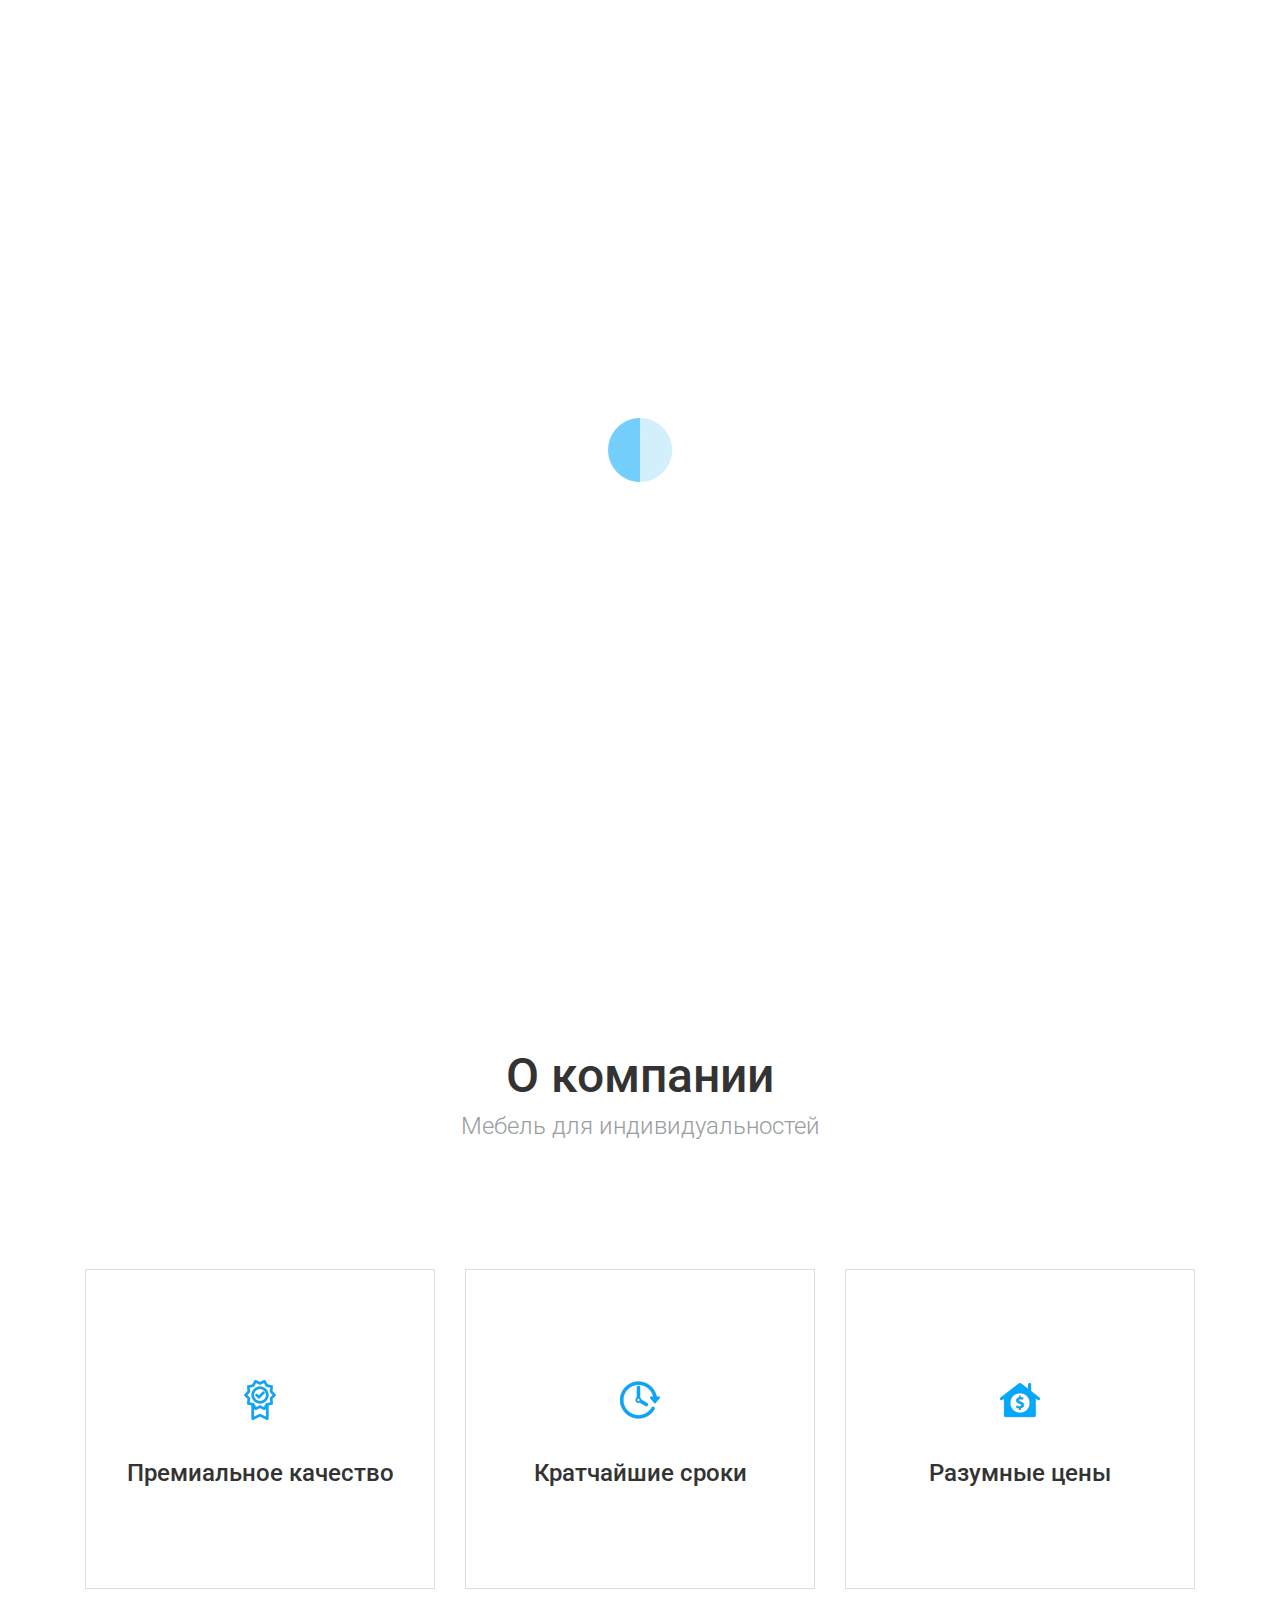
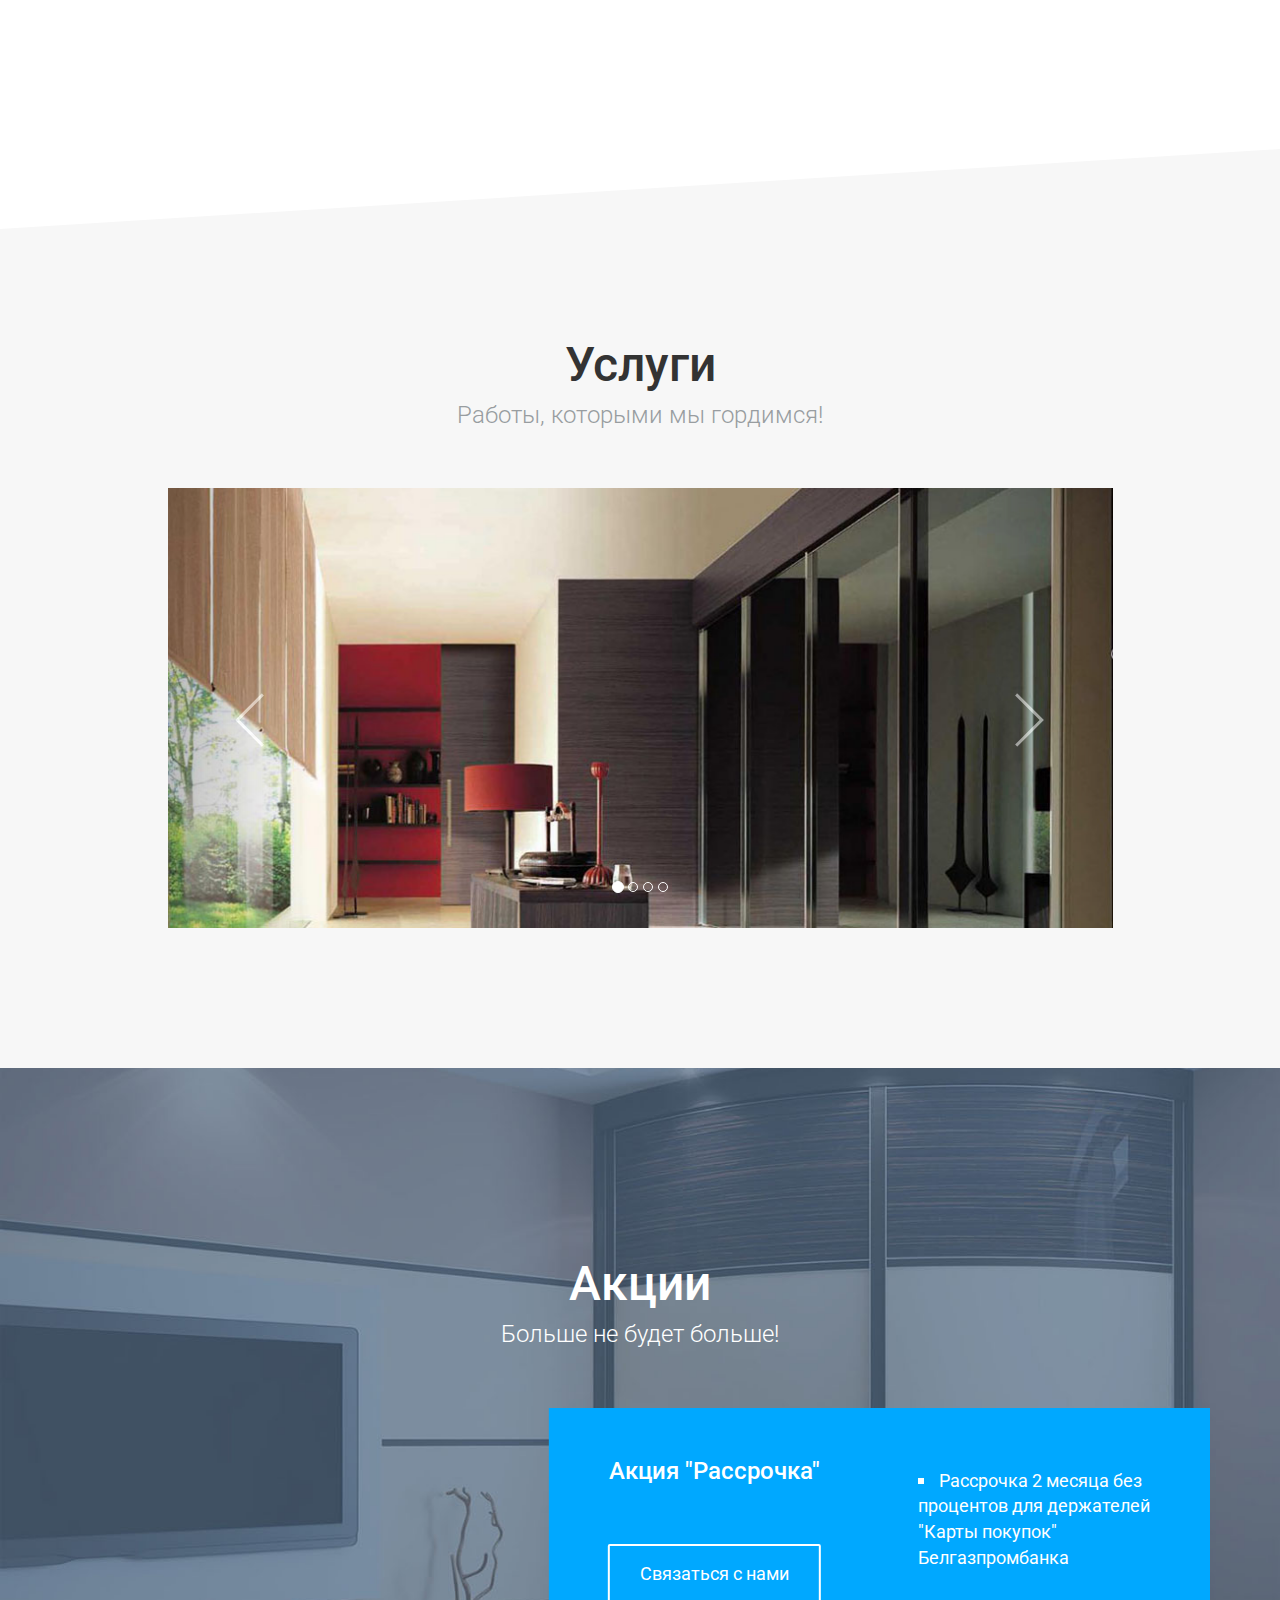
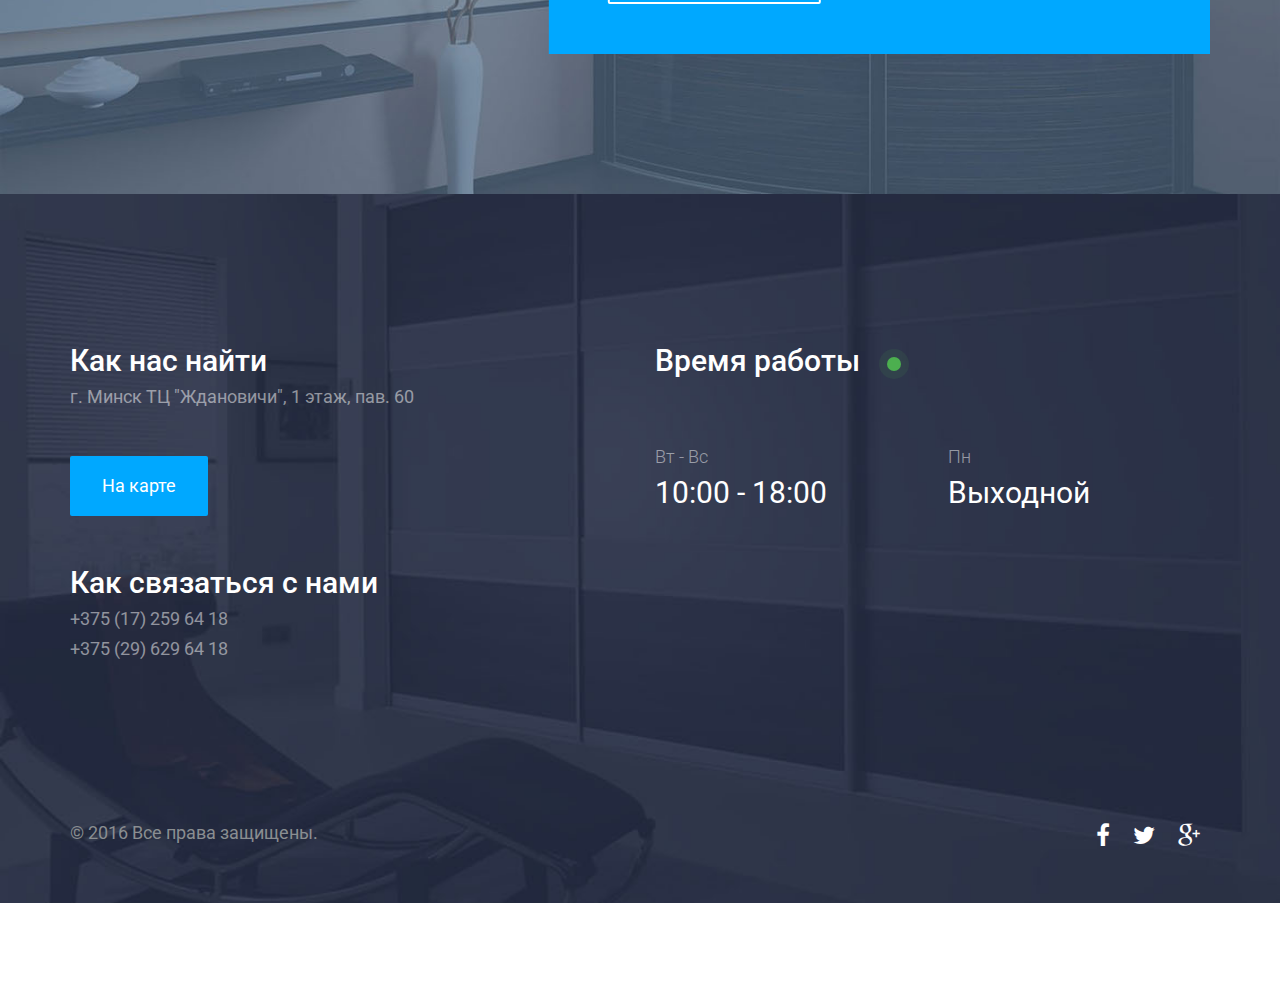
==== commit 9c567659: "Update index.html" ====
--- a/index.html
+++ b/index.html
@@ -5,7 +5,9 @@
 	<meta charset="UTF-8">
 	<meta http-equiv="X-UA-Compatible" content="IE=edge">
 	<meta name="viewport" content="width=device-width, initial-scale=1">
-	<title>Студия Н. К.</title>
+	<meta name='yandex-verification' content='6501aa7041e1dbf1' />
+	<meta name="google-site-verification" content="nMXBPQXbwdRs6UZaCeOxAwHpsftvUhB96Z7-VHeS6es" />
+	<title>Студия Н.К. Шкафы-купе индивидуального проектирования в Минске</title>
 	<link rel="apple-touch-icon" sizes="57x57" href="img/favicons/apple-touch-icon-57x57.png">
 	<link rel="apple-touch-icon" sizes="60x60" href="img/favicons/apple-touch-icon-60x60.png">
 	<link rel="icon" type="image/png" href="img/favicons/favicon-32x32.png" sizes="32x32">
@@ -55,8 +57,7 @@
 					<li><a href="#services">О компании</a></li>
 					<li><a href="#team">Услуги</a></li>
 					<li><a href="#pricing">Акции</a></li>
-					<li><a href="#footer">Контакты</a></li>
-					<li><a target="_blank" href="https://myconstructor.ru/public/iframe/constructor_5cbba2d075f0d1648e0851e1467ba79f.html">Конструктор шкафов</a></li>
+					<li><a href="#footer" class="btn btn-blue">Контакты</a></li>
 				</ul>
 			</div>
 		</div>
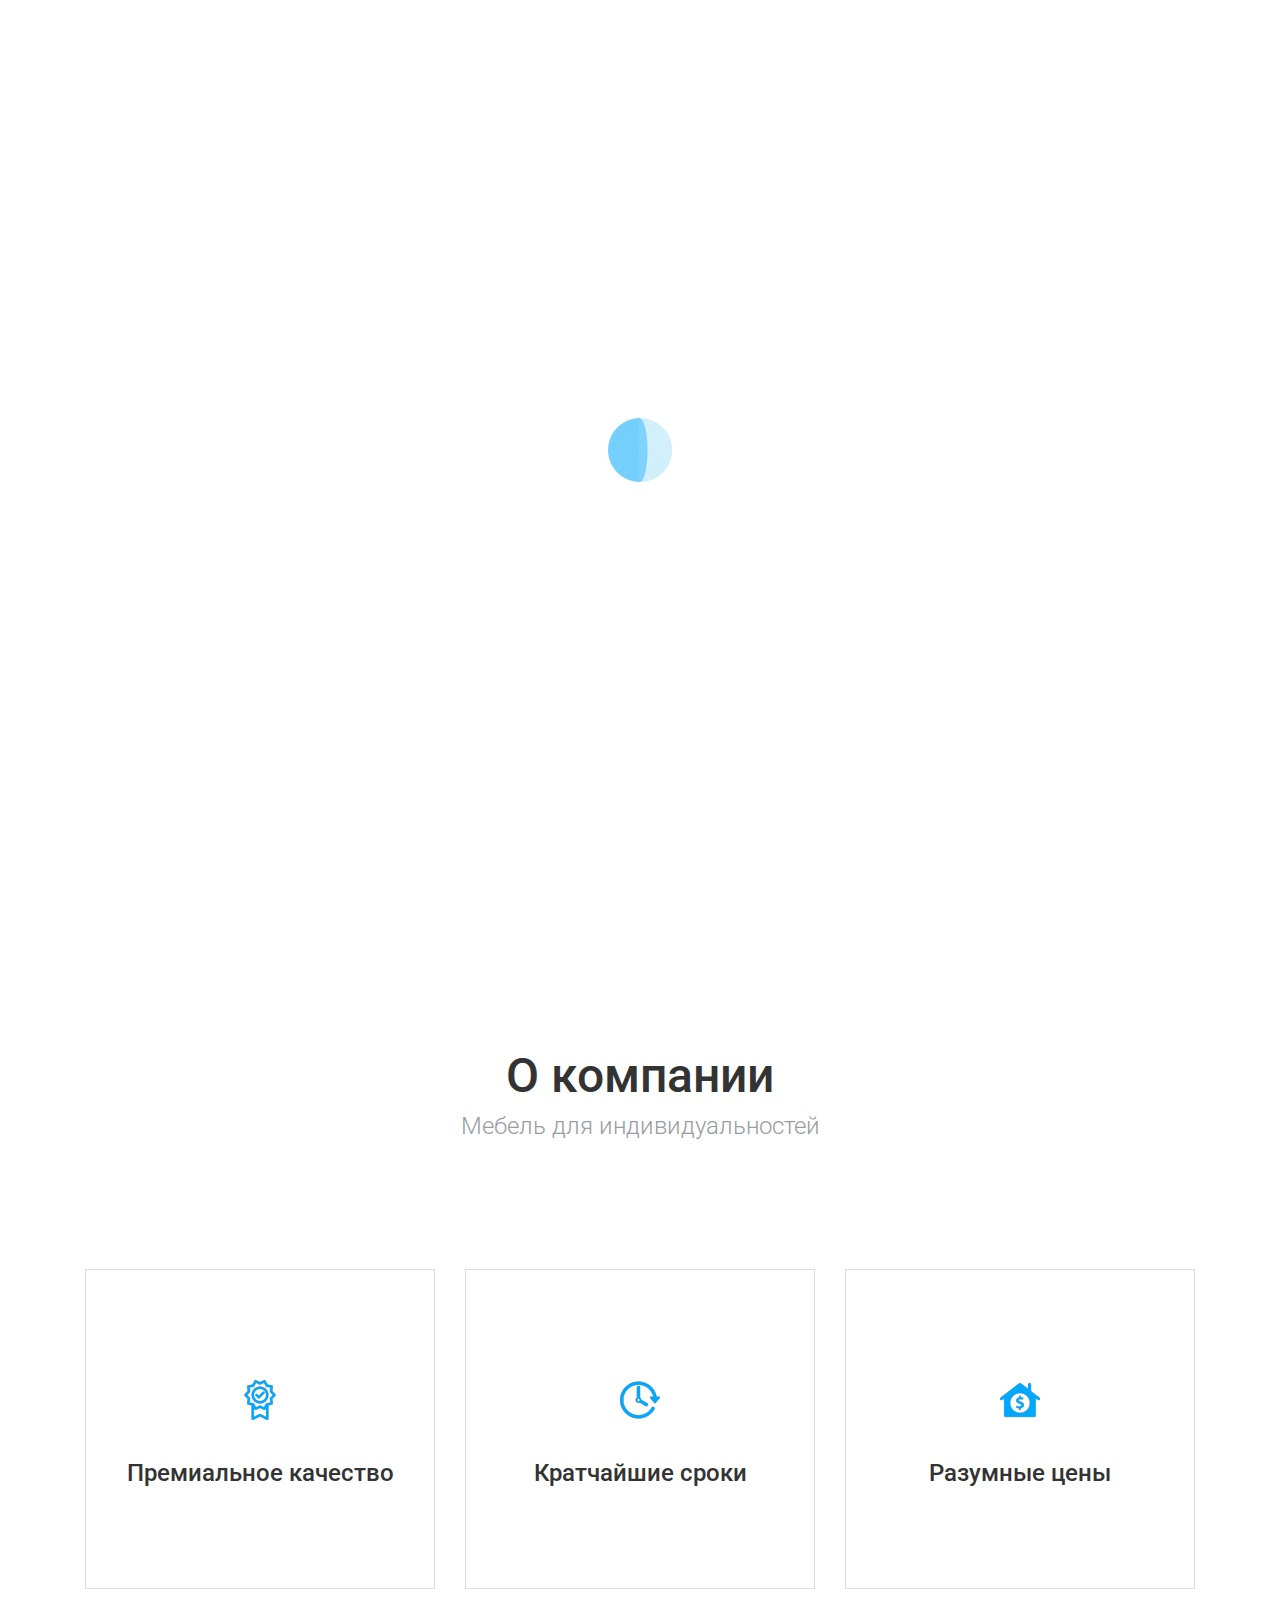
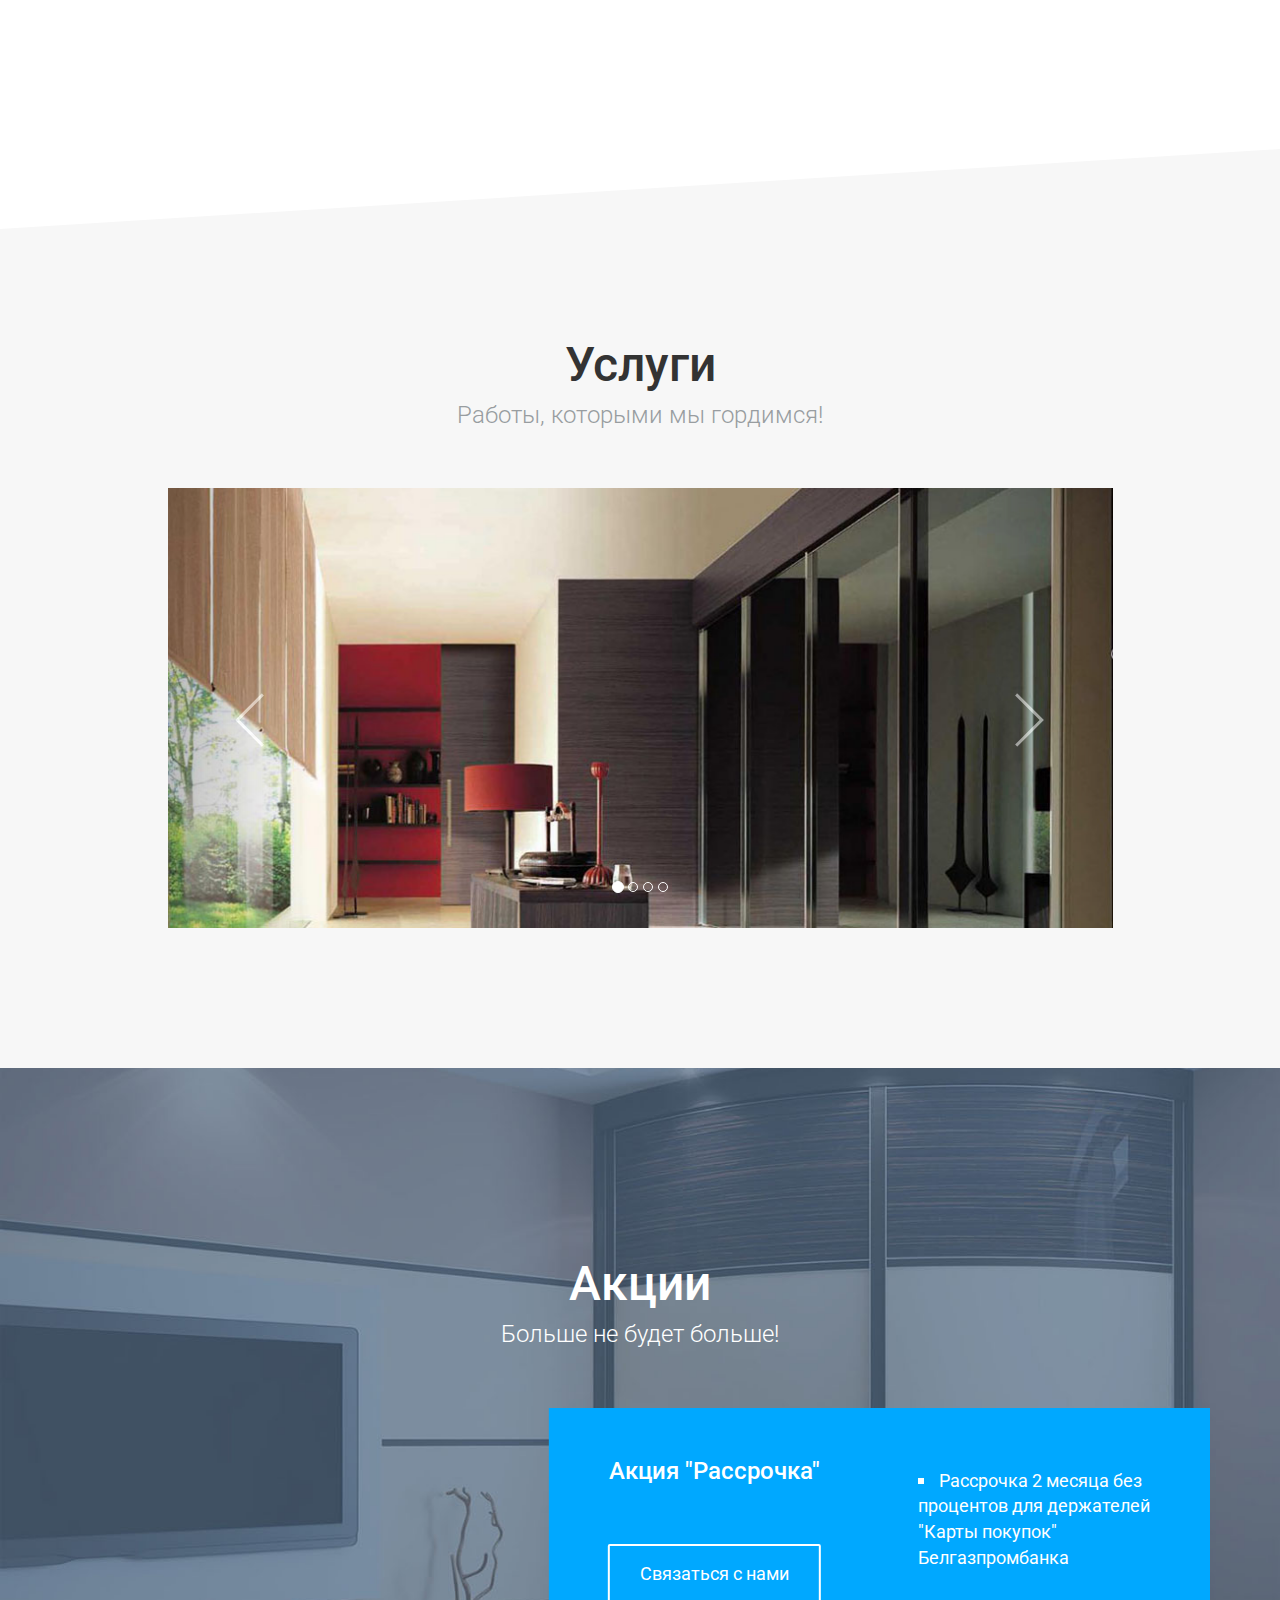
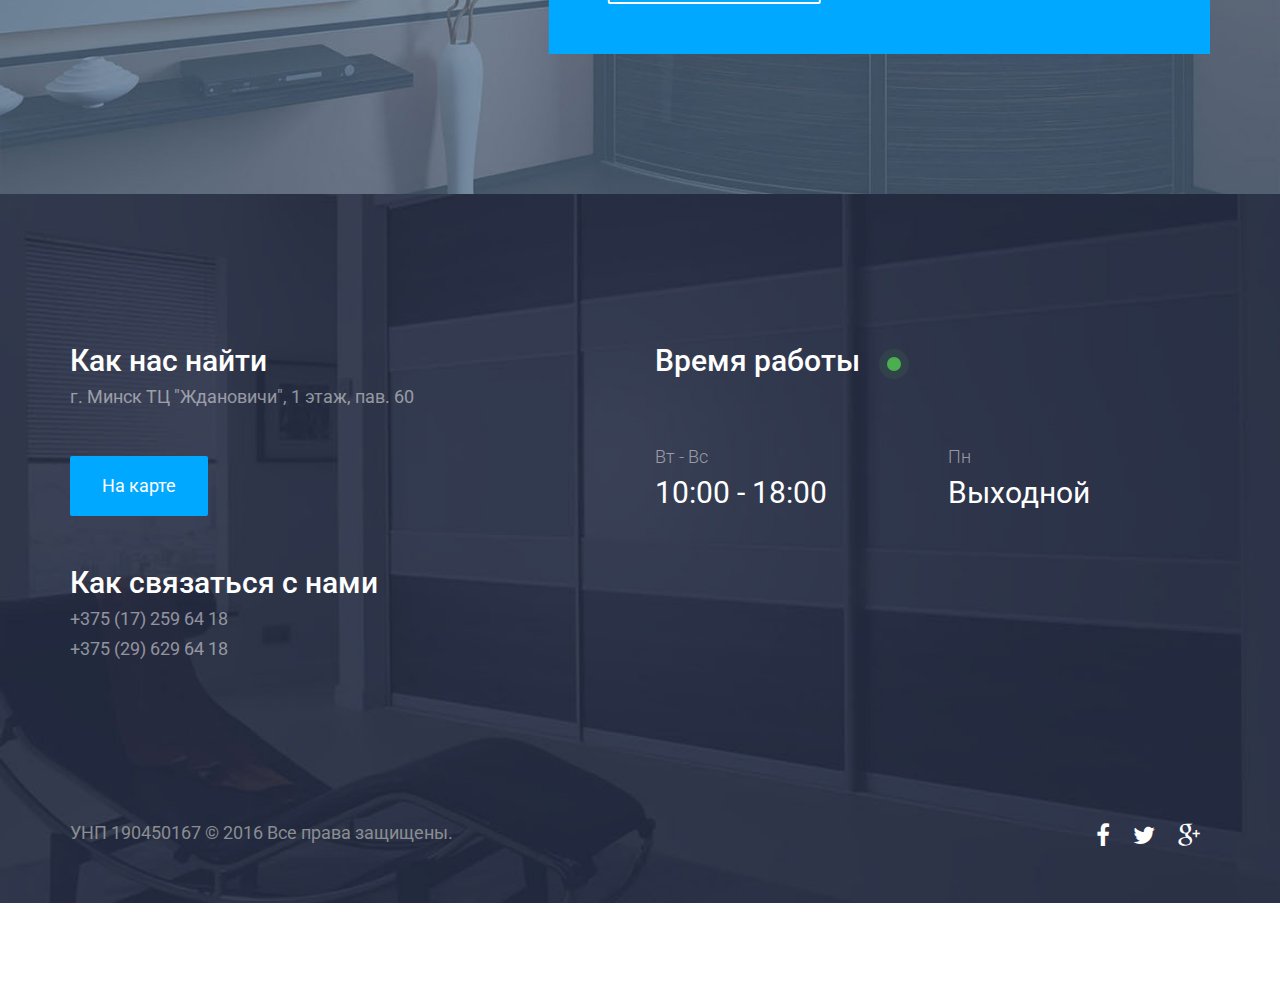
==== commit 5a88ffb1: "Update index.html" ====
--- a/index.html
+++ b/index.html
@@ -217,7 +217,7 @@
 			</div>
 			<div class="row bottom-footer text-center-mobile">
 				<div class="col-sm-8">
-					<p>&copy; 2016 Все права защищены.</p>
+					<p>УНП 190450167 &copy; 2016 Все права защищены.</p>
 				</div>
 				<div class="col-sm-4 text-right text-center-mobile">
 					<ul class="social-footer">
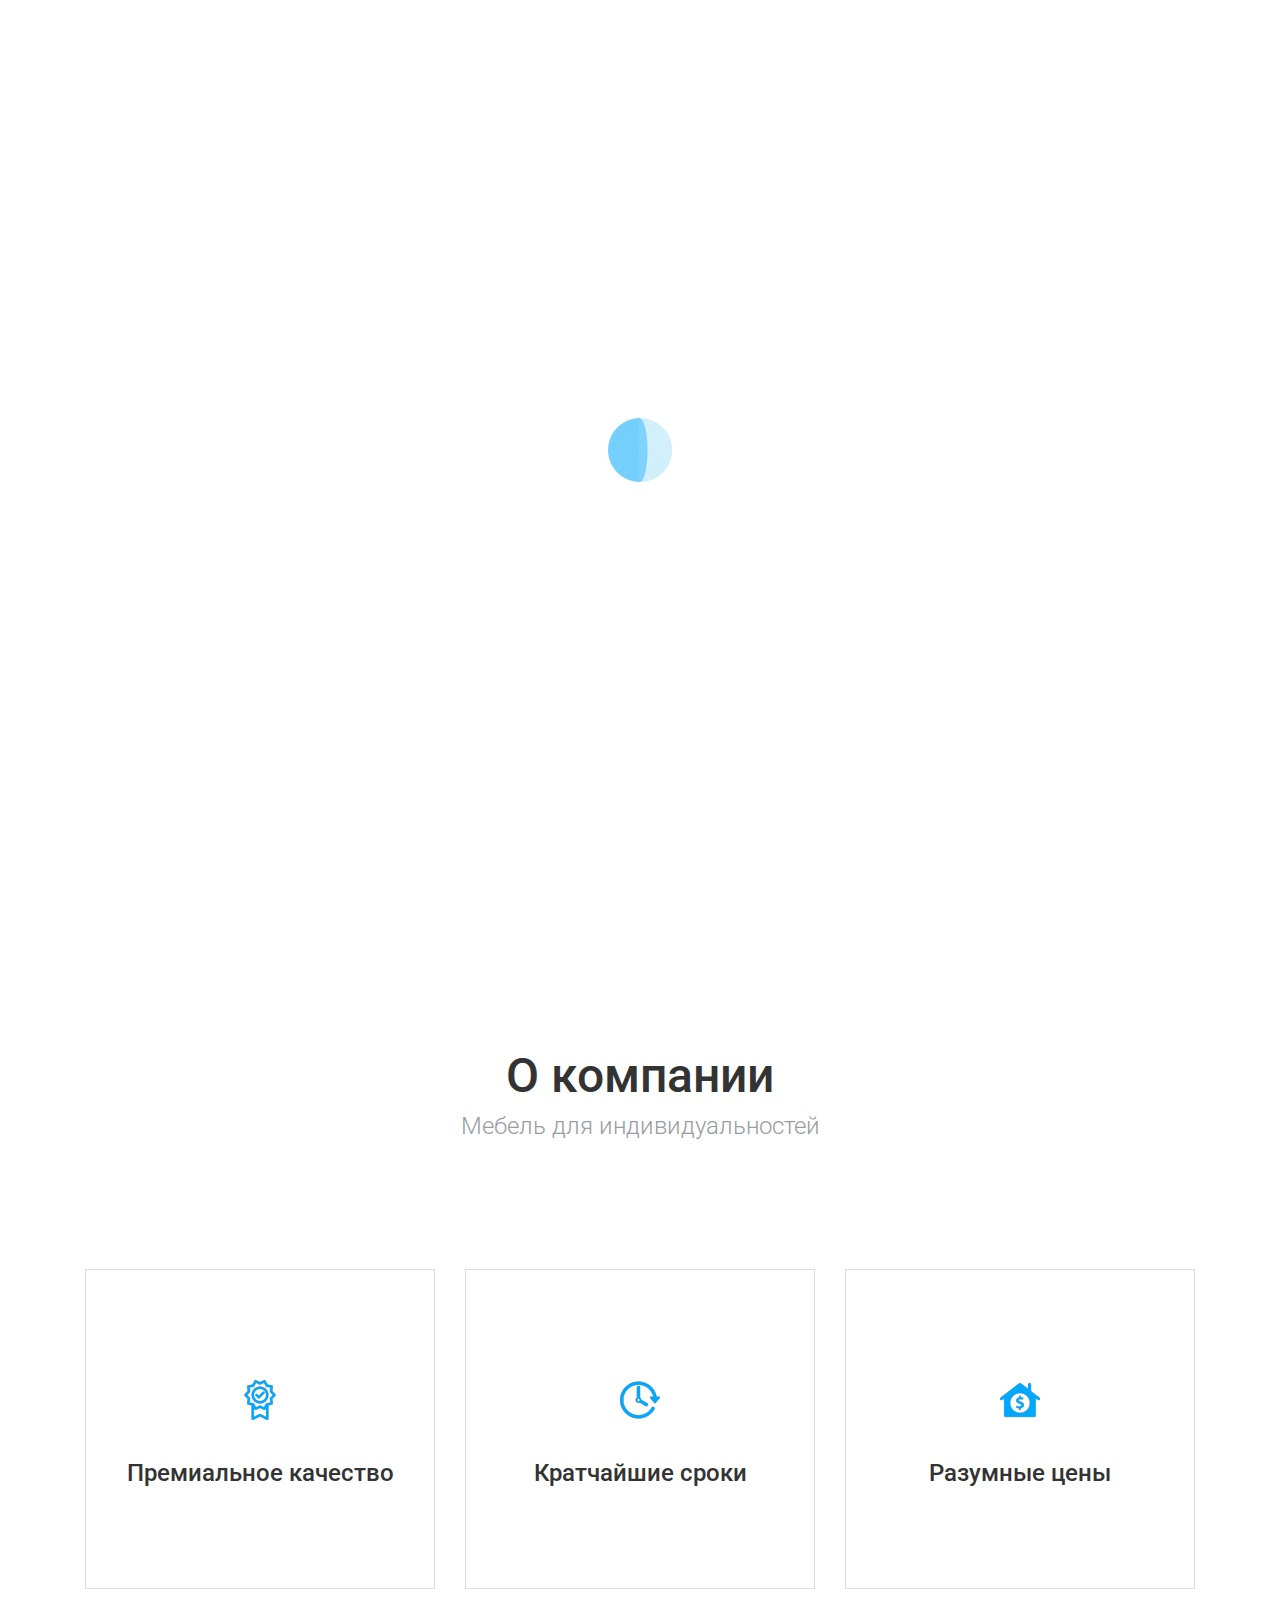
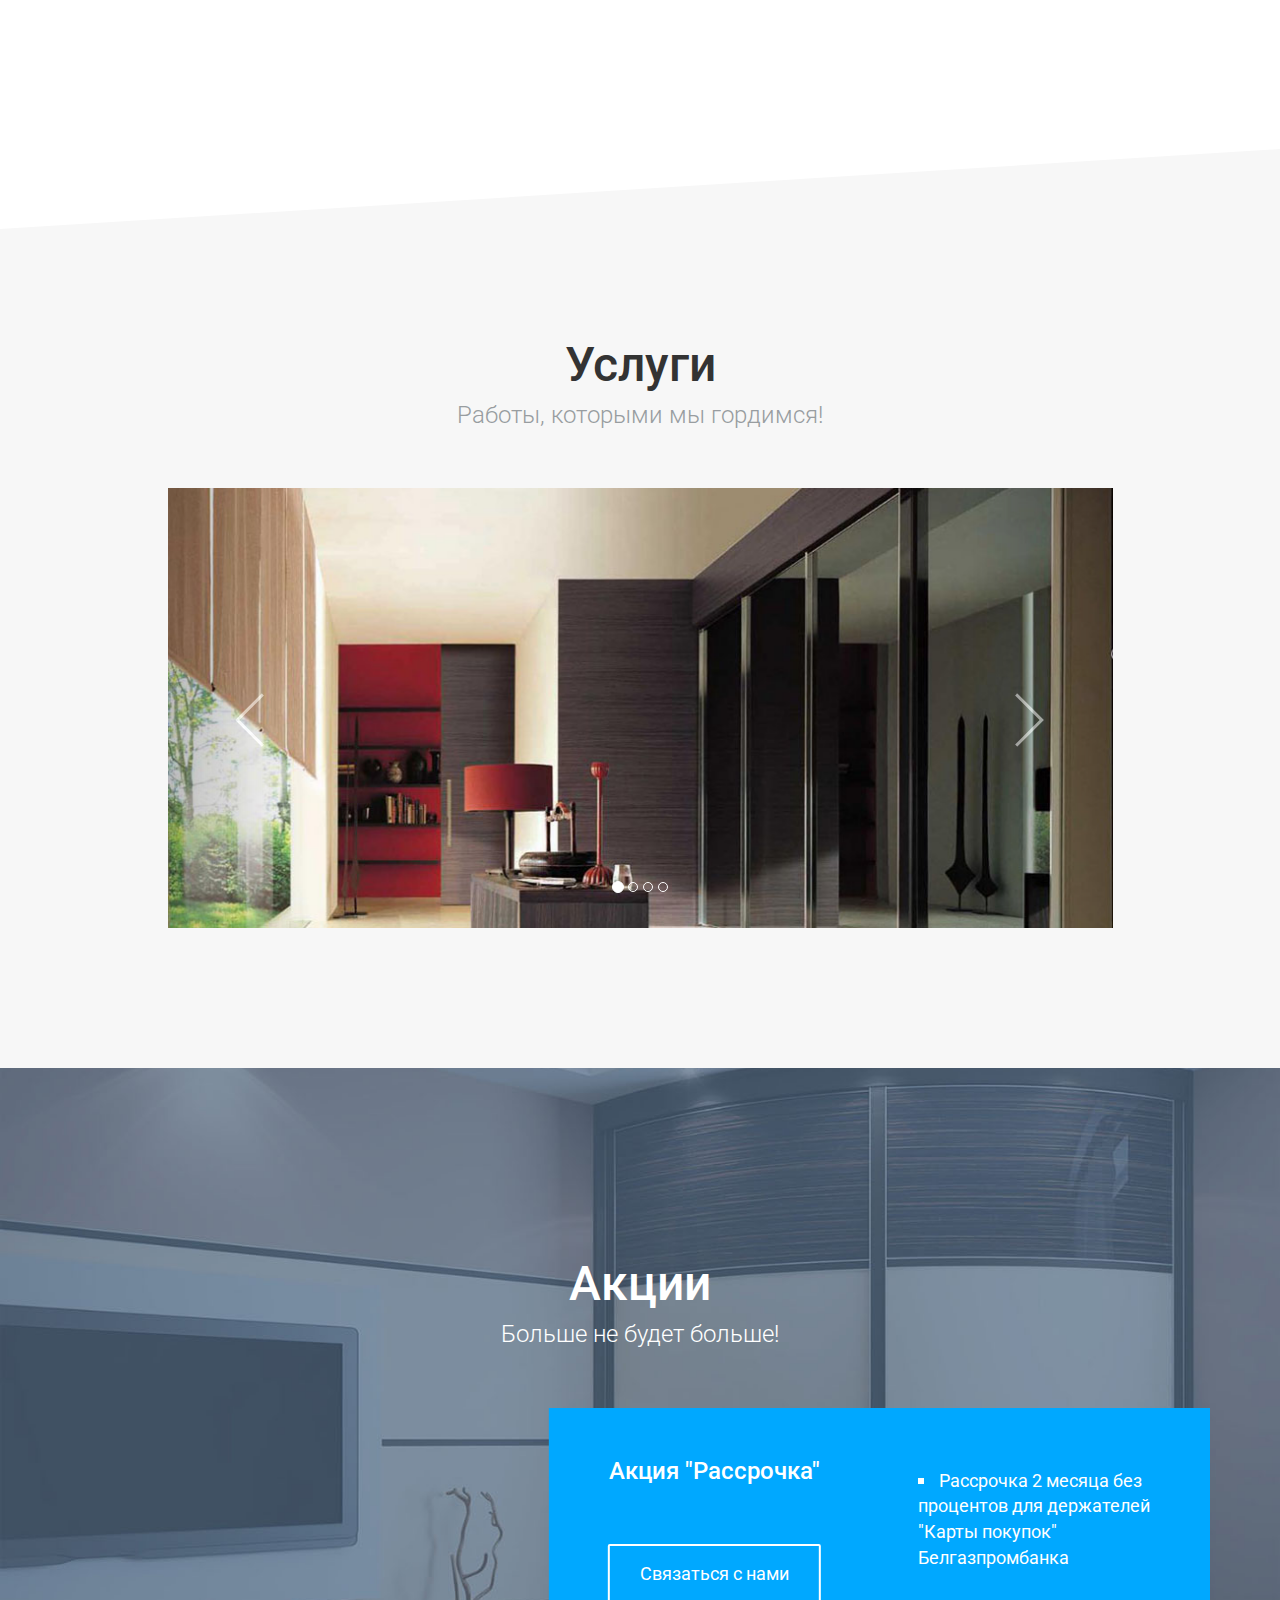
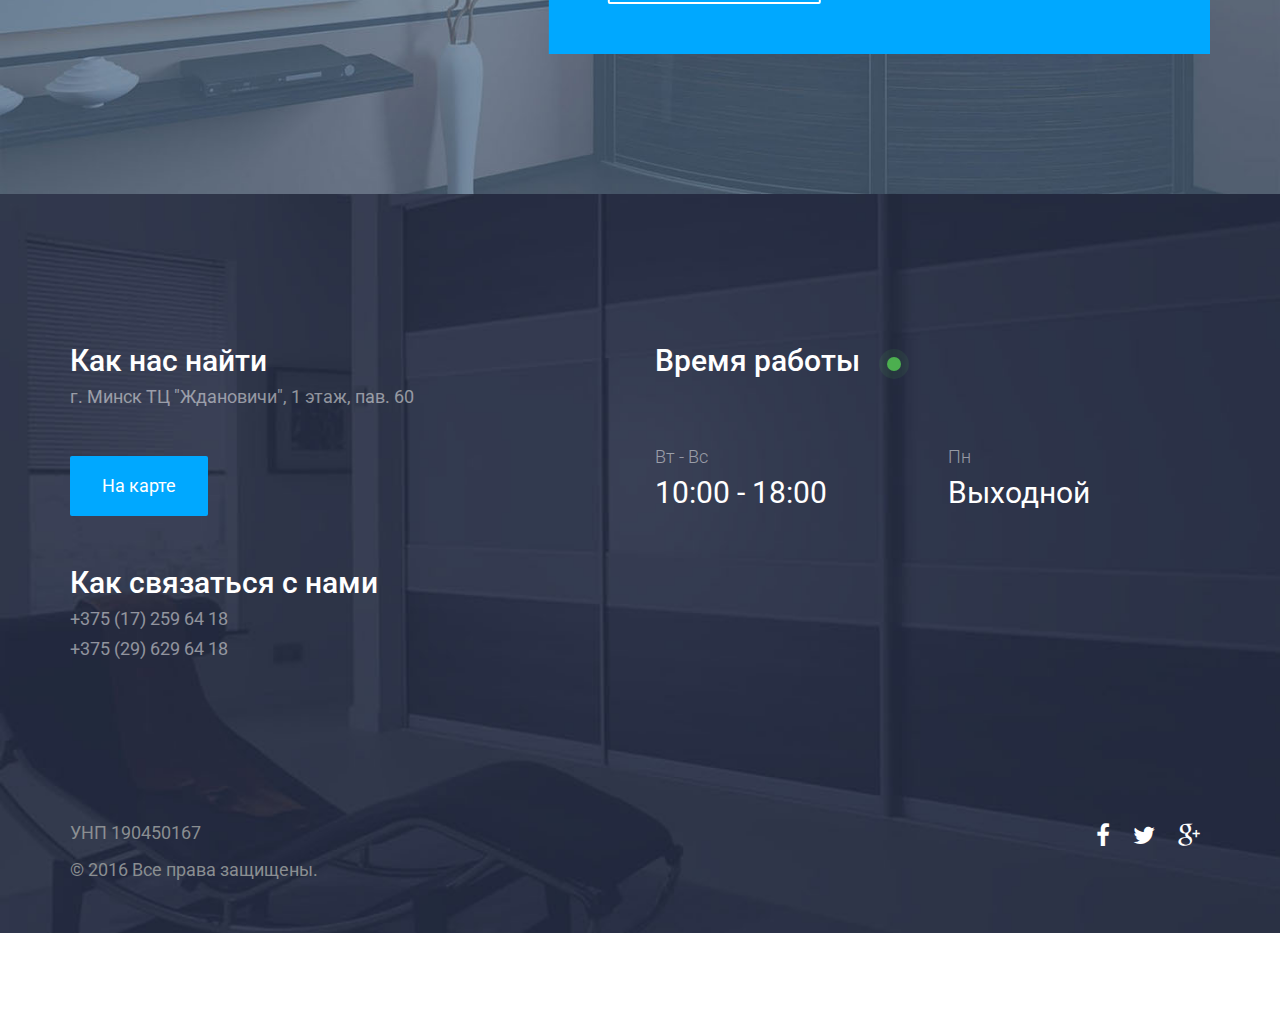
==== commit f799cb10: "Update index.html" ====
--- a/index.html
+++ b/index.html
@@ -217,7 +217,8 @@
 			</div>
 			<div class="row bottom-footer text-center-mobile">
 				<div class="col-sm-8">
-					<p>УНП 190450167 &copy; 2016 Все права защищены.</p>
+					<p>УНП 190450167</p>
+					<p>&copy; 2016 Все права защищены.</p>
 				</div>
 				<div class="col-sm-4 text-right text-center-mobile">
 					<ul class="social-footer">
